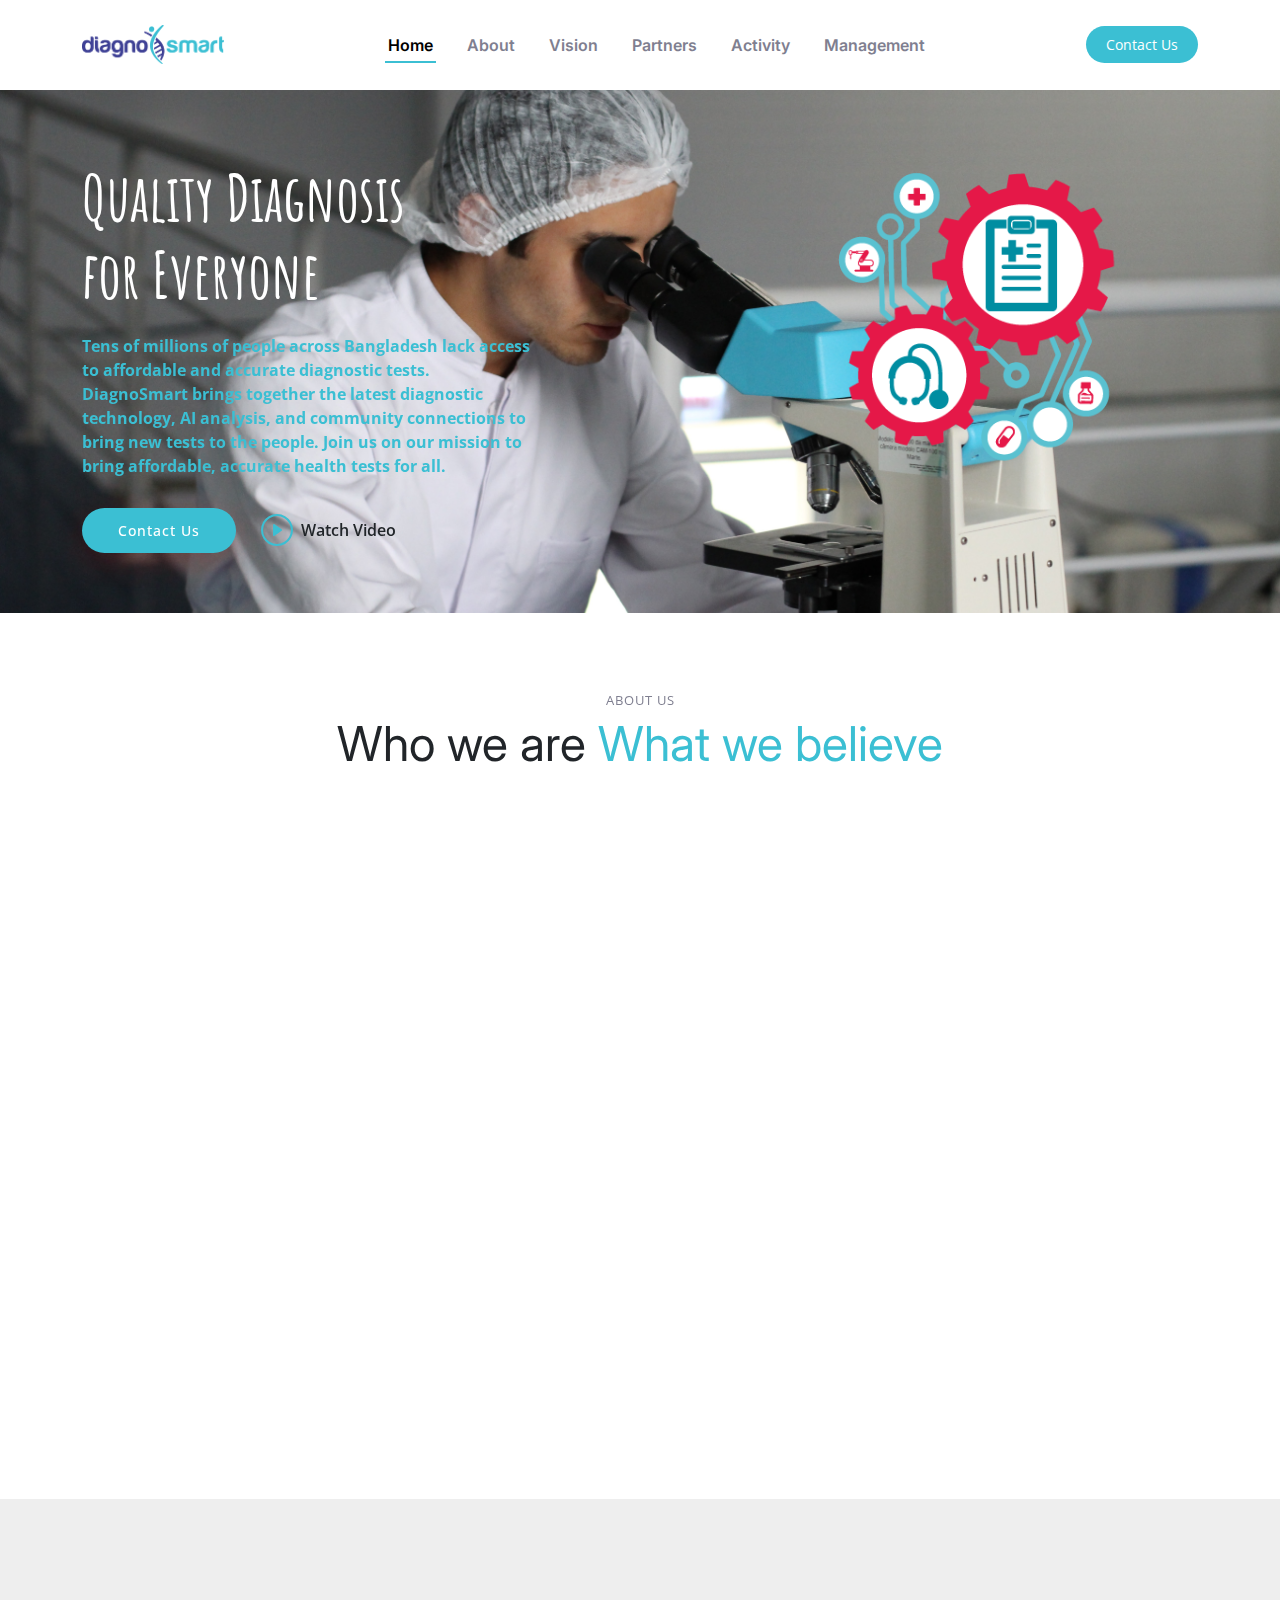
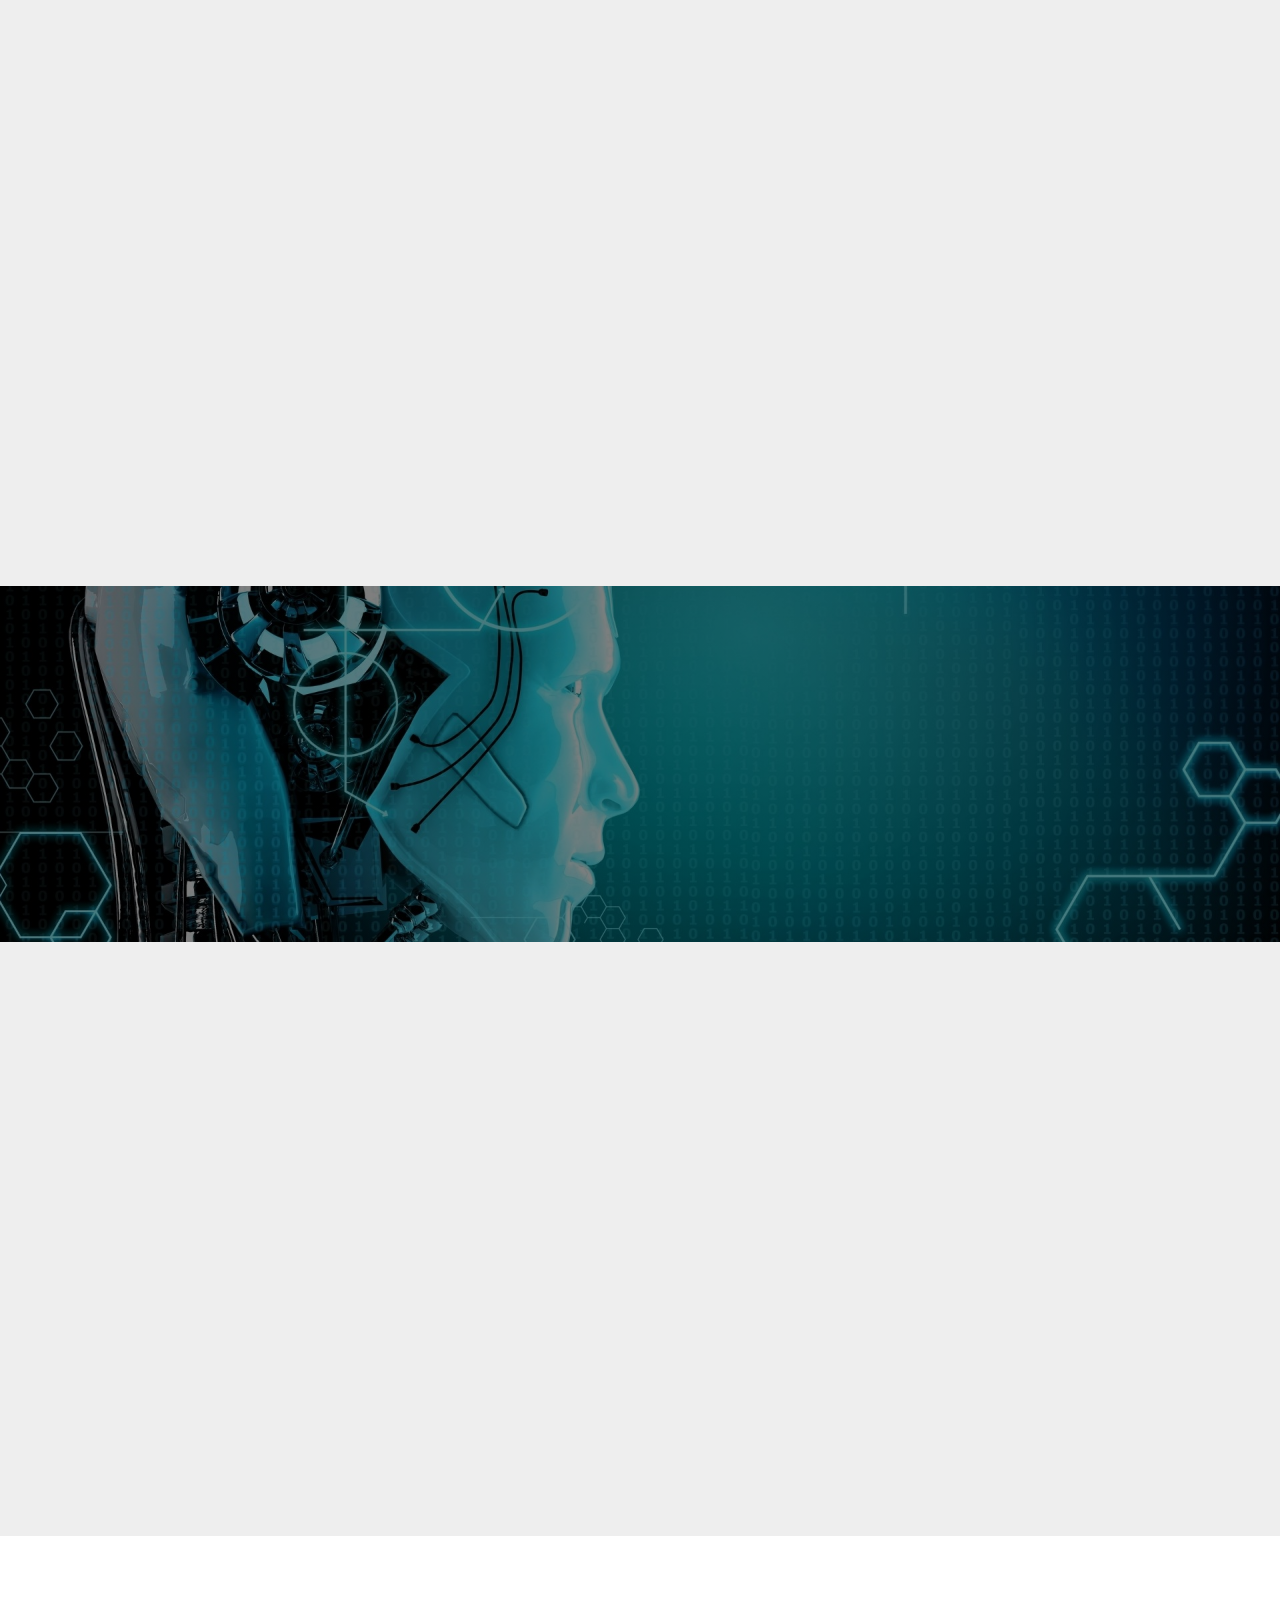
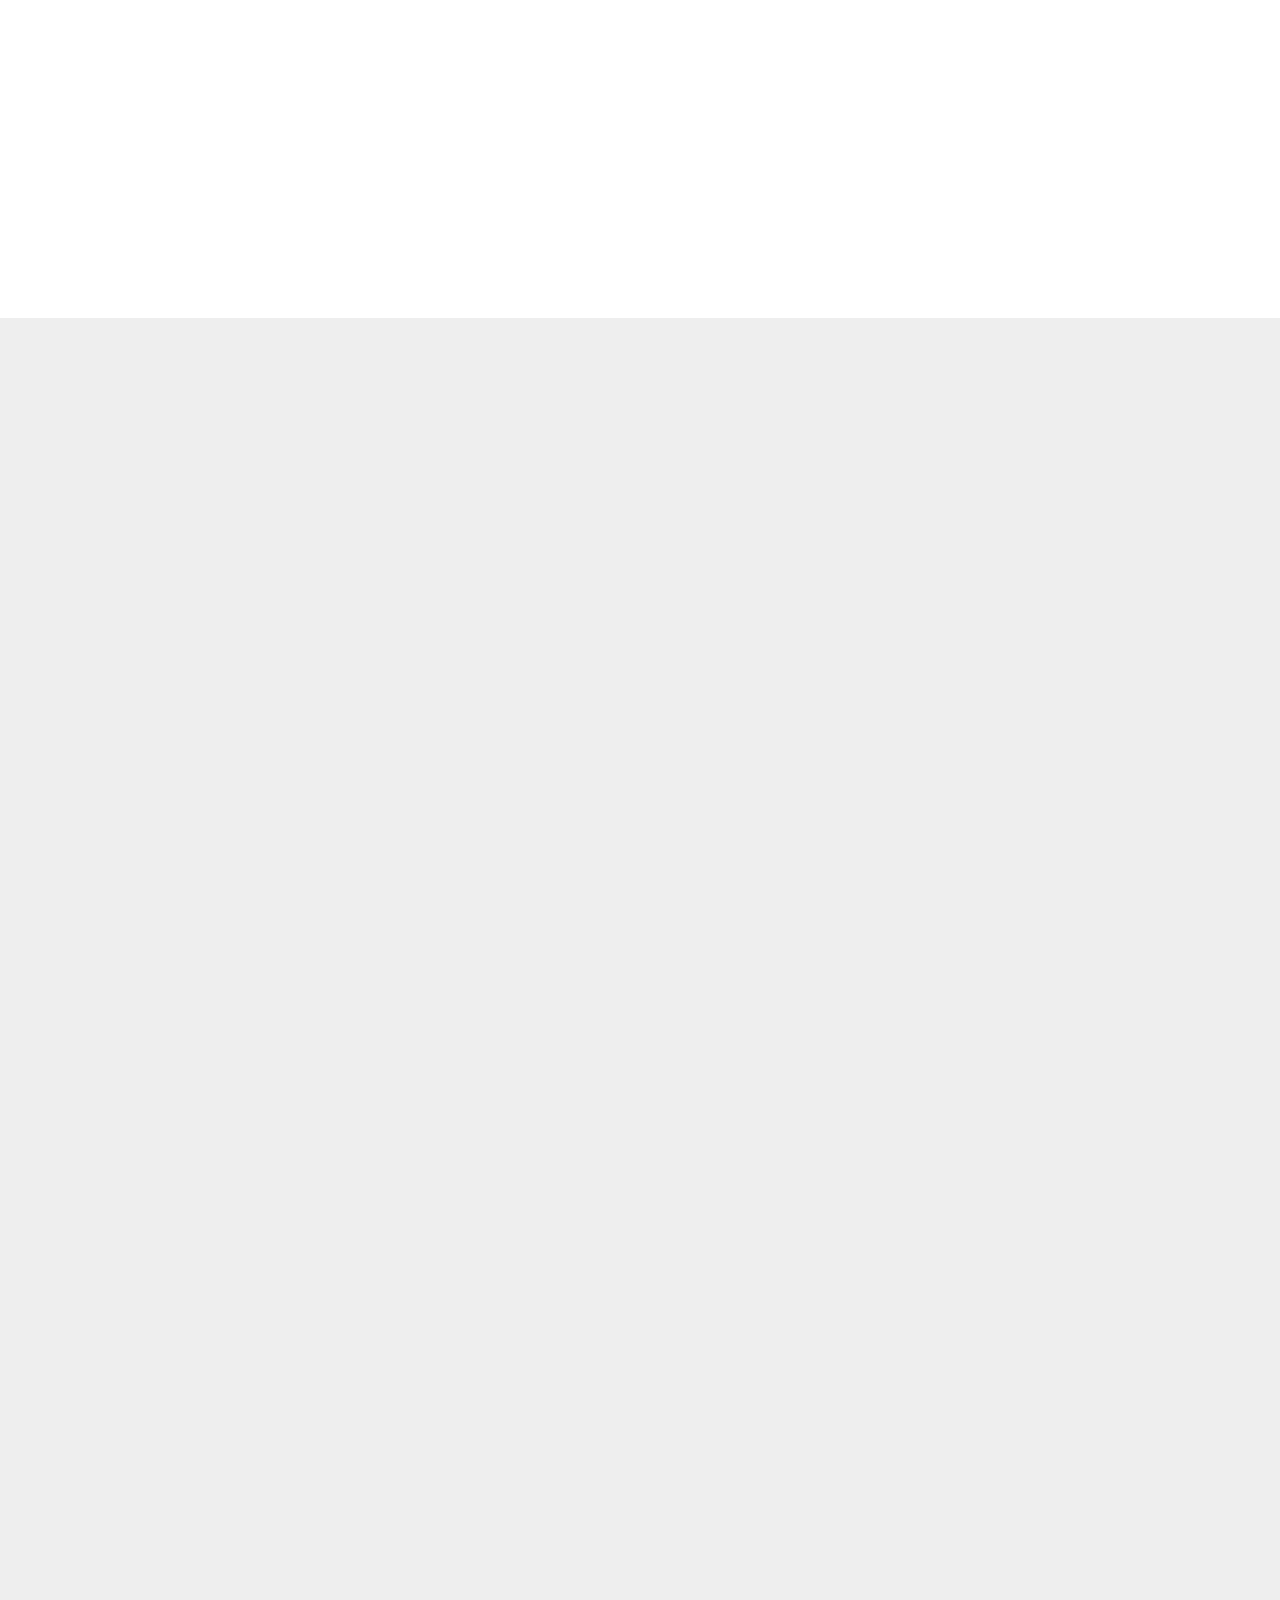
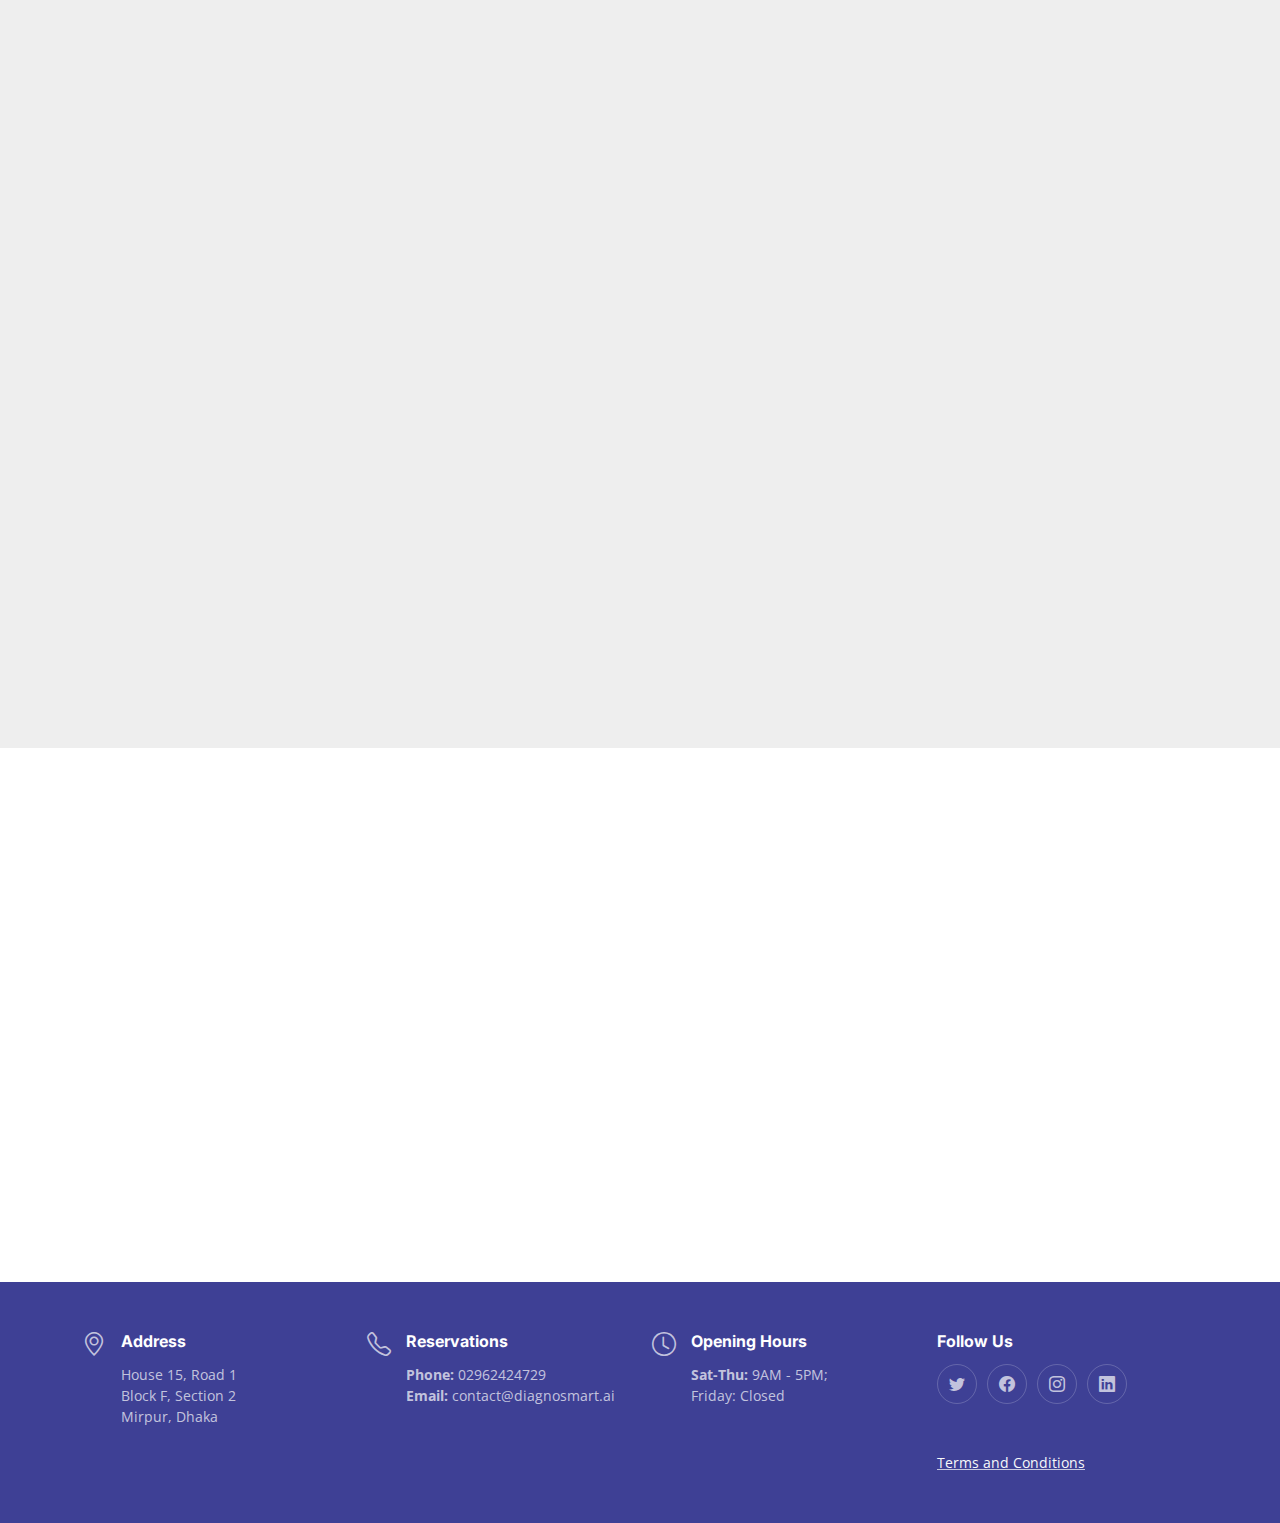
==== index.html @ 1288b715 "added t&c page" ====
<!DOCTYPE html>
<html lang="en">
  <head>
    <meta charset="utf-8" />
    <meta content="width=device-width, initial-scale=1.0" name="viewport" />

    <title>DiagnoSmart</title>
    <meta content="" name="description" />
    <meta content="" name="keywords" />

    <!-- Favicons -->
    <link rel="icon" href="assets/img/title-logo.png" type="image/x-icon" />

    <!-- Google Fonts -->
    <link rel="preconnect" href="https://fonts.googleapis.com" />
    <link rel="preconnect" href="https://fonts.gstatic.com" crossorigin />
    <link
      href="https://fonts.googleapis.com/css2?family=Open+Sans:ital,wght@0,300;0,400;0,500;0,600;0,700;1,300;1,400;1,600;1,700&family=Amatic+SC:ital,wght@0,300;0,400;0,500;0,600;0,700;1,300;1,400;1,500;1,600;1,700&family=Inter:ital,wght@0,300;0,400;0,500;0,600;0,700;1,300;1,400;1,500;1,600;1,700&display=swap"
      rel="stylesheet"
    />

    <!-- Vendor CSS Files -->
    <link
      href="assets/vendor/bootstrap/css/bootstrap.min.css"
      rel="stylesheet"
    />
    <link
      href="assets/vendor/bootstrap-icons/bootstrap-icons.css"
      rel="stylesheet"
    />
    <link href="assets/vendor/aos/aos.css" rel="stylesheet" />
    <link
      href="assets/vendor/glightbox/css/glightbox.min.css"
      rel="stylesheet"
    />
    <link href="assets/vendor/swiper/swiper-bundle.min.css" rel="stylesheet" />

    <!-- Template Main CSS File -->
    <link href="assets/css/main.css" rel="stylesheet" />
  </head>

  <body>
    <!-- ======= Header ======= -->
    <header id="header" class="header fixed-top d-flex align-items-center">
      <div class="container d-flex align-items-center justify-content-between">
        <a href="/" class="logo d-flex align-items-center me-auto me-lg-0">
          <img src="assets/img/Diagnosmart Logo-PNG.png" alt="" />
        </a>

        <nav id="navbar" class="navbar">
          <ul>
            <li><a href="#hero">Home</a></li>
            <li><a href="#about">About</a></li>
            <li><a href="#vision">Vision </a></li>
            <li><a href="#partners">Partners</a></li>
            <li><a href="#activity">Activity</a></li>
            <li><a href="#management">Management</a></li>
          </ul>
        </nav>
        <!-- .navbar -->

        <a class="btn-book-a-table" href="#contact">Contact Us</a>
        <i class="mobile-nav-toggle mobile-nav-show bi bi-list"></i>
        <i class="mobile-nav-toggle mobile-nav-hide d-none bi bi-x"></i>
      </div>
    </header>
    <!-- End Header -->

    <!-- ======= Hero Section ======= -->
    <section id="hero" class="hero d-flex align-items-center section-bg">
      <div class="container">
        <div class="row justify-content-between gy-5">
          <div
            class="col-lg-5 order-2 order-lg-1 d-flex flex-column justify-content-center align-items-center align-items-lg-start text-center text-lg-start"
          >
            <h2 data-aos="fade-up" class="text-white">
              Quality Diagnosis <br />for Everyone
            </h2>
            <p
              data-aos="fade-up"
              data-aos-delay="100"
              style="color: #3bbfd3"
              class="fw-bold"
            >
              Tens of millions of people across Bangladesh lack access to
              affordable and accurate diagnostic tests. DiagnoSmart brings
              together the latest diagnostic technology, AI analysis, and
              community connections to bring new tests to the people. Join us on
              our mission to bring affordable, accurate health tests for all.
            </p>
            <div class="d-flex" data-aos="fade-up" data-aos-delay="200">
              <a href="#contact" class="btn-book-a-table">Contact Us</a>
              <a href="#" class="btn-watch-video d-flex align-items-center"
                ><i class="bi bi-play-circle"></i><span>Watch Video</span></a
              >
            </div>
          </div>
          <div class="col-lg-5 order-1 order-lg-2 text-center text-lg-start">
            <img
              src="assets/img/hero-img.png"
              class="img-fluid"
              alt=""
              data-aos="zoom-out"
              data-aos-delay="300"
            />
          </div>
        </div>
      </div>
    </section>
    <!-- End Hero Section -->

    <main id="main">
      <!-- ======= About Section ======= -->
      <section id="about" class="about">
        <div class="container" data-aos="fade-up">
          <div class="section-header">
            <h2>About Us</h2>
            <p>Who we are <span>What we believe</span></p>
          </div>

          <div class="row gy-4">
            <div
              class="col-lg-7 position-relative about-img"
              style="
                background-image: url(assets/img/slide-2.jpg);
                background-size: cover;
              "
              data-aos="fade-up"
              data-aos-delay="150"
            >
              <div class="call-us position-absolute">
                <h4>Contact Us</h4>
                <p>02962424729</p>
              </div>
            </div>
            <div
              class="col-lg-5 d-flex align-items-end"
              data-aos="fade-up"
              data-aos-delay="300"
            >
              <div class="content ps-0 ps-lg-5">
                <p class="fst-italic">
                  Nearly half of the global population has limited or no access
                  to key tests and services essential for diagnosing common
                  diseases – both communicable and non-communicable —such as:
                </p>
                <ul>
                  <li><i class="bi bi-check2-all"></i> Diabetes</li>
                  <li><i class="bi bi-check2-all"></i> Hypertension</li>
                  <li><i class="bi bi-check2-all"></i> Tuberculosis</li>
                  <li>
                    <i class="bi bi-check2-all"></i> Basic tests for pregnant
                    women, such as Hepatitis B or Syphilis.
                  </li>
                </ul>
                <p>
                  For low income countries, only 19% of the low and middle
                  income people have access to the simplest diagnostic tests.
                </p>

                <div class="position-relative mt-4">
                  <img src="assets/img/slide-1.jpg" class="img-fluid" alt="" />
                  <a href="#" class="play-btn"></a>
                </div>
              </div>
            </div>
          </div>
        </div>
      </section>
      <!-- End About Section -->

      <!-- ======= Vision Section ======= -->
      <section id="vision" class="why-us section-bg">
        <div class="container" data-aos="fade-up">
          <div class="row gy-4">
            <div class="col-lg-4" data-aos="fade-up" data-aos-delay="100">
              <div class="why-box">
                <h3>Our vision and solutions</h3>
                <p>
                  We bring accurate, high-quality, and affordable diagnostic
                  tests to all. We use remote and mobile technology to bring
                  reliable diagnostics to the community level, to people and
                  places the community trust – including community clinics,
                  health workers and pharmacies. We work with pioneers in AI
                  analysis to ensure that the accuracy of a world-class
                  specialist can be provided at costs affordable to serve the
                  poorest.
                </p>
                <div class="text-center">
                  <a href="#" class="more-btn"
                    >Learn More <i class="bx bx-chevron-right"></i
                  ></a>
                </div>
              </div>
            </div>
            <!-- End Why Box -->

            <div class="col-lg-8 d-flex align-items-center">
              <div class="row gy-4">
                <div class="col-xl-4" data-aos="fade-up" data-aos-delay="200">
                  <div
                    class="icon-box d-flex flex-column justify-content-center align-items-center"
                  >
                    <i class="bi bi-clipboard-data"></i>
                    <h4>Accuracy</h4>
                    <p>
                      Correct results, first time. Next-generation devices, AI
                      analysis
                    </p>
                  </div>
                </div>
                <!-- End Icon Box -->

                <div class="col-xl-4" data-aos="fade-up" data-aos-delay="300">
                  <div
                    class="icon-box d-flex flex-column justify-content-center align-items-center"
                  >
                    <i class="bi bi-gem"></i>
                    <h4>High-quality</h4>
                    <p>International medical standards, warm service</p>
                  </div>
                </div>
                <!-- End Icon Box -->

                <div class="col-xl-4" data-aos="fade-up" data-aos-delay="400">
                  <div
                    class="icon-box d-flex flex-column justify-content-center align-items-center"
                  >
                    <i class="bi bi-inboxes"></i>
                    <h4>Affordability</h4>
                    <p>Premium quality, affordable prices</p>
                  </div>
                </div>
                <!-- End Icon Box -->
              </div>
            </div>
          </div>
        </div>
      </section>
      <!-- End Why Us Section -->

      <!-- ======= Stats Counter Section ======= -->
      <section id="stats-counter" class="stats-counter">
        <div class="container" data-aos="zoom-out">
          <div class="row gy-4">
            <div class="col-lg-3 col-md-6">
              <div class="stats-item text-center w-100 h-100">
                <span
                  data-purecounter-start="0"
                  data-purecounter-end="5000"
                  data-purecounter-duration="1"
                  class="purecounter"
                ></span>
                <p>Paitents</p>
              </div>
            </div>
            <!-- End Stats Item -->

            <div class="col-lg-3 col-md-6">
              <div class="stats-item text-center w-100 h-100">
                <span
                  data-purecounter-start="0"
                  data-purecounter-end="14"
                  data-purecounter-duration="1"
                  class="purecounter"
                ></span>
                <p>Test Centers</p>
              </div>
            </div>
            <!-- End Stats Item -->

            <div class="col-lg-3 col-md-6">
              <div class="stats-item text-center w-100 h-100">
                <span
                  data-purecounter-start="0"
                  data-purecounter-end="6"
                  data-purecounter-duration="1"
                  class="purecounter"
                ></span>
                <p>Public Health Facilities</p>
              </div>
            </div>
            <!-- End Stats Item -->

            <div class="col-lg-3 col-md-6">
              <div class="stats-item text-center w-100 h-100">
                <span
                  data-purecounter-start="0"
                  data-purecounter-end="40"
                  data-purecounter-duration="1"
                  class="purecounter"
                ></span>
                <p>Districts</p>
              </div>
            </div>
            <!-- End Stats Item -->
          </div>
        </div>
      </section>
      <!-- End Stats Counter Section -->

      <!-- ======= Testimonials Section ======= -->
      <section id="partners" class="testimonials section-bg">
        <div class="container" data-aos="fade-up">
          <div class="section-header">
            <p>Key <span>partners</span></p>
            <h2 class="col-6 text-justify m-auto">
              To make accurate health tests accessible for all, DiagnoSmart is
              working with range of technology innovators from Korea, China, the
              US and Europe, and some of Bangladesh’s leading healthcare
              researchers and community activists
            </h2>
          </div>

          <div class="slides-1 swiper" data-aos="fade-up" data-aos-delay="100">
            <div class="swiper-wrapper">
              <div class="swiper-slide">
                <div class="testimonial-item">
                  <div class="row gy-4 justify-content-center">
                    <div class="col-lg-6">
                      <div class="testimonial-content">
                        <p>
                          <i class="bi bi-quote quote-icon-left"></i>
                          Seegene Inc, Korea. World-leader at genetic testing,
                          and mobile testing solutions, employing over 5,000
                          scientists in Seoul.
                          <i class="bi bi-quote quote-icon-right"></i>
                        </p>
                      </div>
                    </div>
                    <div class="col-lg-2 text-center">
                      <img
                        src="assets/img/seegene_logo_tx_bkgd-300x300.png"
                        class="img-fluid testimonial-img"
                        alt=""
                      />
                    </div>
                  </div>
                </div>
              </div>
              <!-- End testimonial item -->

              <div class="swiper-slide">
                <div class="testimonial-item">
                  <div class="row gy-4 justify-content-center">
                    <div class="col-lg-6">
                      <div class="testimonial-content">
                        <p>
                          <i class="bi bi-quote quote-icon-left"></i>
                          - Institute for Developing Science and Health
                          Initiatives (ideSHI). Bangladesh’s premier scientific
                          and medical research institute, recently pioneering
                          the first genetic testing in Bangladesh.
                          <i class="bi bi-quote quote-icon-right"></i>
                        </p>
                      </div>
                    </div>
                    <div class="col-lg-2 text-center">
                      <img
                        src="assets/img/ideshi.jpg"
                        class="img-fluid testimonial-img"
                        alt=""
                      />
                    </div>
                  </div>
                </div>
              </div>
              <!-- End testimonial item -->

              <div class="swiper-slide">
                <div class="testimonial-item">
                  <div class="row gy-4 justify-content-center">
                    <div class="col-lg-6">
                      <div class="testimonial-content">
                        <p>
                          <i class="bi bi-quote quote-icon-left"></i>
                          Korean Advanced Institute for Science and Technology
                          (KAIST). Korea’s leading public agency for promoting
                          the development of innovative, effective technologies.
                          <i class="bi bi-quote quote-icon-right"></i>
                        </p>
                      </div>
                    </div>
                    <div class="col-lg-2 text-center">
                      <img
                        src="assets/img/kaist.png"
                        class="img-fluid testimonial-img"
                        alt=""
                      />
                    </div>
                  </div>
                </div>
              </div>
              <!-- End testimonial item -->

              <div class="swiper-slide">
                <div class="testimonial-item">
                  <div class="row gy-4 justify-content-center">
                    <div class="col-lg-6">
                      <div class="testimonial-content">
                        <p>
                          <i class="bi bi-quote quote-icon-left"></i>
                          Airdoc, China. World-leader on community-based
                          non-invasive health screenings for chronic and eye
                          diseases, leveraging AI analytics, with over 6 million
                          patients already screened.
                          <i class="bi bi-quote quote-icon-right"></i>
                        </p>
                      </div>
                    </div>
                    <div class="col-lg-2 text-center">
                      <img
                        src="assets/img/1650377343613.jpg"
                        class="img-fluid testimonial-img"
                        alt=""
                      />
                    </div>
                  </div>
                </div>
              </div>
              <!-- End testimonial item -->
            </div>
            <div class="swiper-pagination"></div>
          </div>
        </div>
      </section>
      <!-- End Testimonials Section -->

      <!-- ======= Events Section ======= -->
      <section id="activity" class="events">
        <div class="container-fluid" data-aos="fade-up">
          <div class="section-header">
            <!-- <h2>Events</h2> -->
            <p>Capability <span>and activity</span></p>
            <h2 class="col-6 m-auto">
              Our first generation of healthcare services will be
              community-based testing solutions, leveraging mobile devices and
              test stations to bring testing to the grassroots and groups in
              need of urgent support.
            </h2>

            <p>
              <span class="soon fw-bold"
                >Further announcements will be coming soon.</span
              >
            </p>
          </div>

          <!-- <div class="slides-3 swiper" data-aos="fade-up" data-aos-delay="100">
          <div class="swiper-wrapper">

            <div class="swiper-slide event-item d-flex flex-column justify-content-end" style="background-image: url(assets/img/events-1.jpg)">
              <h3>Custom Parties</h3>
              <div class="price align-self-start">$99</div>
              <p class="description">
                Quo corporis voluptas ea ad. Consectetur inventore sapiente ipsum voluptas eos omnis facere. Enim facilis veritatis id est rem repudiandae nulla expedita quas.
              </p>
            </div>

            <div class="swiper-slide event-item d-flex flex-column justify-content-end" style="background-image: url(assets/img/events-2.jpg)">
              <h3>Private Parties</h3>
              <div class="price align-self-start">$289</div>
              <p class="description">
                In delectus sint qui et enim. Et ab repudiandae inventore quaerat doloribus. Facere nemo vero est ut dolores ea assumenda et. Delectus saepe accusamus aspernatur.
              </p>
            </div>

            <div class="swiper-slide event-item d-flex flex-column justify-content-end" style="background-image: url(assets/img/events-3.jpg)">
              <h3>Birthday Parties</h3>
              <div class="price align-self-start">$499</div>
              <p class="description">
                Laborum aperiam atque omnis minus omnis est qui assumenda quos. Quis id sit quibusdam. Esse quisquam ducimus officia ipsum ut quibusdam maxime. Non enim perspiciatis.
              </p>
            </div>

          </div>
          <div class="swiper-pagination"></div>
        </div> -->
        </div>
      </section>
      <!-- End Events Section -->

      <!-- ======= Chefs Section ======= -->
      <section id="management" class="chefs section-bg">
        <div class="container" data-aos="fade-up">
          <div class="section-header">
            <p>Our <span>Management</span></p>
            <h2 class="col-6 m-auto">
              Our management team have over 70 years combined experience in last
              mile delivery and healthcare innovation in South Asia.
            </h2>
          </div>

          <div class="row gy-4">
            <div
              class="col-lg-3 col-md-6 d-flex align-items-stretch"
              data-aos="fade-up"
              data-aos-delay="100"
            >
              <div class="chef-member">
                <div class="member-img">
                  <img
                    src="assets/img/chefs/m-1.jpg"
                    class="img-fluid"
                    alt=""
                  />
                  <div class="social">
                    <a href=""><i class="bi bi-twitter"></i></a>
                    <a href=""><i class="bi bi-facebook"></i></a>
                    <a href=""><i class="bi bi-instagram"></i></a>
                    <a href=""><i class="bi bi-linkedin"></i></a>
                  </div>
                </div>
                <div class="member-info">
                  <h4>Andrew Ian Smith</h4>
                  <span>Co-Founder and Chairman</span>
                  <p>
                    Andrew Ian Smith is an experienced innovator in digital
                    healthcare and population health delivery, leading online
                    medical and healthcare financing solutions in 10+ countries,
                    from Bangladesh to India, Ghana and Chile. He has extensive
                    emerging markets experience in healthcare service
                    development, launch and scaling, innovation and product
                    development, business development, and the design and
                    delivery of new medical technology services in low resource
                    settings. In Bangladesh, Andrew was Co-Founder of Telenor
                    Health, the largest online-offline healthcare provider in
                    Bangladesh, and grew it to serve 6 million patients. Under
                    his leadership the TH team also delivered an extensive set
                    of population health projects with USAID, UK AID, John’s
                    Hopkins University, IEDCR and BGMEA, impacting the health of
                    further 4 million people. Before Telenor, Andrew was Global
                    Director for Development Markets at international healthcare
                    provider Bupa – where he oversaw delivery of a variety of
                    new healthcare delivery models in emerging markets,
                    including integrated “digital clinics” with virtual doctors
                    brought to pharmacies and diagnostic labs, patient support
                    programs for NCDs and COPD, empowering female health workers
                    to provide diagnostic and screening with AI technology.
                    Under Andrew’s leadership, Bupa also became a core partner
                    of the World Health Organisation’s Be Healthy Be Mobile,
                    established a global CEO Collaboration on workplace health
                    with peers from Unilever, IBM, Telefonica. He also led
                    Bupa’s first global environment strategy and £100m global
                    investment programme, with 950 cleam energy projects
                    implemented across UK, India, Thailand, Spain, Poland, and
                    Australia (largest private solar panel user in ANZ)
                  </p>
                </div>
              </div>
            </div>
            <!-- End Chefs Member -->

            <div
              class="col-lg-3 col-md-6 d-flex align-items-stretch"
              data-aos="fade-up"
              data-aos-delay="200"
            >
              <div class="chef-member">
                <div class="member-img">
                  <img
                    src="assets/img/chefs/m-5.png"
                    class="img-fluid"
                    alt=""
                  />
                  <div class="social">
                    <a href=""><i class="bi bi-twitter"></i></a>
                    <a href=""><i class="bi bi-facebook"></i></a>
                    <a href=""><i class="bi bi-instagram"></i></a>
                    <a href=""><i class="bi bi-linkedin"></i></a>
                  </div>
                </div>
                <div class="member-info">
                  <h4>Md. Shoriful Islam</h4>
                  <span>Co-Founder and MD</span>
                  <p>
                    Md. Shoriful Islam is having 18 years of experience in
                    Business development and Channel Management in
                    Telecommunication, Mobile Financial Services, FMCG and
                    Healthcare Business. He has played leadership role in
                    Grameenphone Ltd, Airtel Bangladesh Ltd, Robi Axitia Ltd,
                    bKash Ltd and Digital Healthcare Solution Ltd. Md. Shoriful
                    Islam has completed BBA from IBA, Jahangirnagar University,
                    Savar, Dhaka. He has completed MPH from Sate University of
                    Bangladesh.
                  </p>
                </div>
              </div>
            </div>
            <!-- End Chefs Member-->

            <div
              class="col-lg-3 col-md-6 d-flex align-items-stretch"
              data-aos="fade-up"
              data-aos-delay="300"
            >
              <div class="chef-member">
                <div class="member-img">
                  <img
                    src="assets/img/chefs/m-3.png"
                    class="img-fluid"
                    alt=""
                  />
                  <div class="social">
                    <a href=""><i class="bi bi-twitter"></i></a>
                    <a href=""><i class="bi bi-facebook"></i></a>
                    <a href=""><i class="bi bi-instagram"></i></a>
                    <a href=""><i class="bi bi-linkedin"></i></a>
                  </div>
                </div>
                <div class="member-info">
                  <h4>Dr Niti Pall</h4>
                  <span>Senior Advisor</span>
                  <p>
                    Dr Niti Pall is the Medical Director at the Global Health
                    Practice, KPMG, and delivered PPP and universal healthcare
                    proposals and project analysis in 15 countries in Africa,
                    Asia, Latin America. Co-led KPMG’s Center for Universal
                    Health Coverage. She is also Chair and Founder of Harbr,
                    healthcare advisory firm In Bangladesh she was the Clinical
                    Board Chair for Telenor Health, the largest digital health
                    provider in Bangladesh In India, she founded Health India
                    Private Ltd, a chain of primary care clinics across India
                    later incorporated into HCL healthcare A GP Doctor for over
                    30 years, helped to build up the largest chain of primary
                    care clinics in the UK – the Modality Partnership. She has
                    also held several senior commissioning roles in the English
                    NHS. Dr Niti was also the Medical Director of Emerging
                    Markets for BUPA, where she established and supervised
                    clinics in China, Saudi Arabia, Poland and Hong Kong and
                    helped create health benefit management systems in India,
                    Hong Kong, and Thailand. In India, she worked closely with
                    the government and Max Bupa on RSBY a low cost health
                    insurance scheme.
                  </p>
                </div>
              </div>
            </div>
            <!-- End Chefs Member -->

            <div
              class="col-lg-3 col-md-6 d-flex align-items-stretch"
              data-aos="fade-up"
              data-aos-delay="300"
            >
              <div class="chef-member">
                <div class="member-img">
                  <img
                    src="assets/img/chefs/m-4.jpg"
                    class="img-fluid"
                    alt=""
                  />
                  <div class="social">
                    <a href=""><i class="bi bi-twitter"></i></a>
                    <a href=""><i class="bi bi-facebook"></i></a>
                    <a href=""><i class="bi bi-instagram"></i></a>
                    <a href=""><i class="bi bi-linkedin"></i></a>
                  </div>
                </div>
                <div class="member-info">
                  <h4>S S Biswas</h4>
                  <span>Co-founder and Director</span>
                  <p>
                    A seasoned banker, S S Biswas. During his colourful banking
                    career, he worked with Sonali Bank in various capacities for
                    30 years. His dynamic leadership was on display in several
                    socioeconomic areas.
                  </p>
                </div>
              </div>
            </div>
            <!-- End Chefs Member -->
          </div>
        </div>
      </section>
      <!-- End Chefs Section -->

      <!-- ======= Contact Section ======= -->
      <section id="contact" class="contact">
        <div class="container" data-aos="fade-up">
          <div class="section-header">
            <h2>Contact</h2>
            <p>Need Help? <span>Contact Us</span></p>
          </div>

          <div class="row gy-4">
            <div class="col-md-6">
              <div class="info-item d-flex align-items-center">
                <i class="icon bi bi-map flex-shrink-0"></i>
                <div>
                  <h3>Our Address</h3>
                  <p>House 15, Road 1, Block F, Section 2, Mirpur, Dhaka</p>
                </div>
              </div>
            </div>
            <!-- End Info Item -->

            <div class="col-md-6">
              <div class="info-item d-flex align-items-center">
                <i class="icon bi bi-envelope flex-shrink-0"></i>
                <div>
                  <h3>Email Us</h3>
                  <p>contact@diagnosmart.ai</p>
                </div>
              </div>
            </div>
            <!-- End Info Item -->

            <div class="col-md-6">
              <div class="info-item d-flex align-items-center">
                <i class="icon bi bi-telephone flex-shrink-0"></i>
                <div>
                  <h3>Call Us</h3>
                  <p>02962424729</p>
                </div>
              </div>
            </div>
            <!-- End Info Item -->

            <div class="col-md-6">
              <div class="info-item d-flex align-items-center">
                <i class="icon bi bi-share flex-shrink-0"></i>
                <div>
                  <h3>Opening Hours</h3>
                  <div>
                    <strong>Sat-Thu:</strong> 9AM - 5PM;
                    <strong>Friday:</strong> Closed
                  </div>
                </div>
              </div>
            </div>
            <!-- End Info Item -->
          </div>

          <!--End Contact Form -->
        </div>
      </section>
      <!-- End Contact Section -->
    </main>
    <!-- End #main -->

    <!-- ======= Footer ======= -->
    <footer id="footer" class="footer">
      <div class="container">
        <div class="row gy-3">
          <div class="col-lg-3 col-md-6 d-flex">
            <i class="bi bi-geo-alt icon"></i>
            <div>
              <h4>Address</h4>
              <p>
                House 15, Road 1 <br />
                Block F, Section 2 <br />
                Mirpur, Dhaka<br />
              </p>
            </div>
          </div>

          <div class="col-lg-3 col-md-6 footer-links d-flex">
            <i class="bi bi-telephone icon"></i>
            <div>
              <h4>Reservations</h4>
              <p>
                <strong>Phone:</strong> 02962424729<br />
                <strong>Email:</strong> contact@diagnosmart.ai<br />
              </p>
            </div>
          </div>

          <div class="col-lg-3 col-md-6 footer-links d-flex">
            <i class="bi bi-clock icon"></i>
            <div>
              <h4>Opening Hours</h4>
              <p>
                <strong>Sat-Thu: </strong>9AM - 5PM;<br />
                Friday: Closed
              </p>
            </div>
          </div>

          <div class="col-lg-3 col-md-6 footer-links">
            <h4>Follow Us</h4>
            <div class="social-links d-flex">
              <a href="#" class="twitter"><i class="bi bi-twitter"></i></a>
              <a href="#" class="facebook"><i class="bi bi-facebook"></i></a>
              <a href="#" class="instagram"><i class="bi bi-instagram"></i></a>
              <a href="#" class="linkedin"><i class="bi bi-linkedin"></i></a>
            </div>
          </div>
        </div>
        <div class="row d-flex justify-content-end text-decoration-underline">
          <a class="w-25 link-light" href="/terms-and-conditions"
            >Terms and Conditions</a
          >
        </div>
      </div>
    </footer>
    <!-- End Footer -->
    <!-- End Footer -->

    <a
      href="#"
      class="scroll-top d-flex align-items-center justify-content-center"
      ><i class="bi bi-arrow-up-short"></i
    ></a>

    <div id="preloader"></div>

    <!-- Vendor JS Files -->
    <script src="assets/vendor/bootstrap/js/bootstrap.bundle.min.js"></script>
    <script src="assets/vendor/aos/aos.js"></script>
    <script src="assets/vendor/glightbox/js/glightbox.min.js"></script>
    <script src="assets/vendor/purecounter/purecounter_vanilla.js"></script>
    <script src="assets/vendor/swiper/swiper-bundle.min.js"></script>
    <script src="assets/vendor/php-email-form/validate.js"></script>

    <!-- Template Main JS File -->
    <script src="assets/js/main.js"></script>
  </body>
</html>
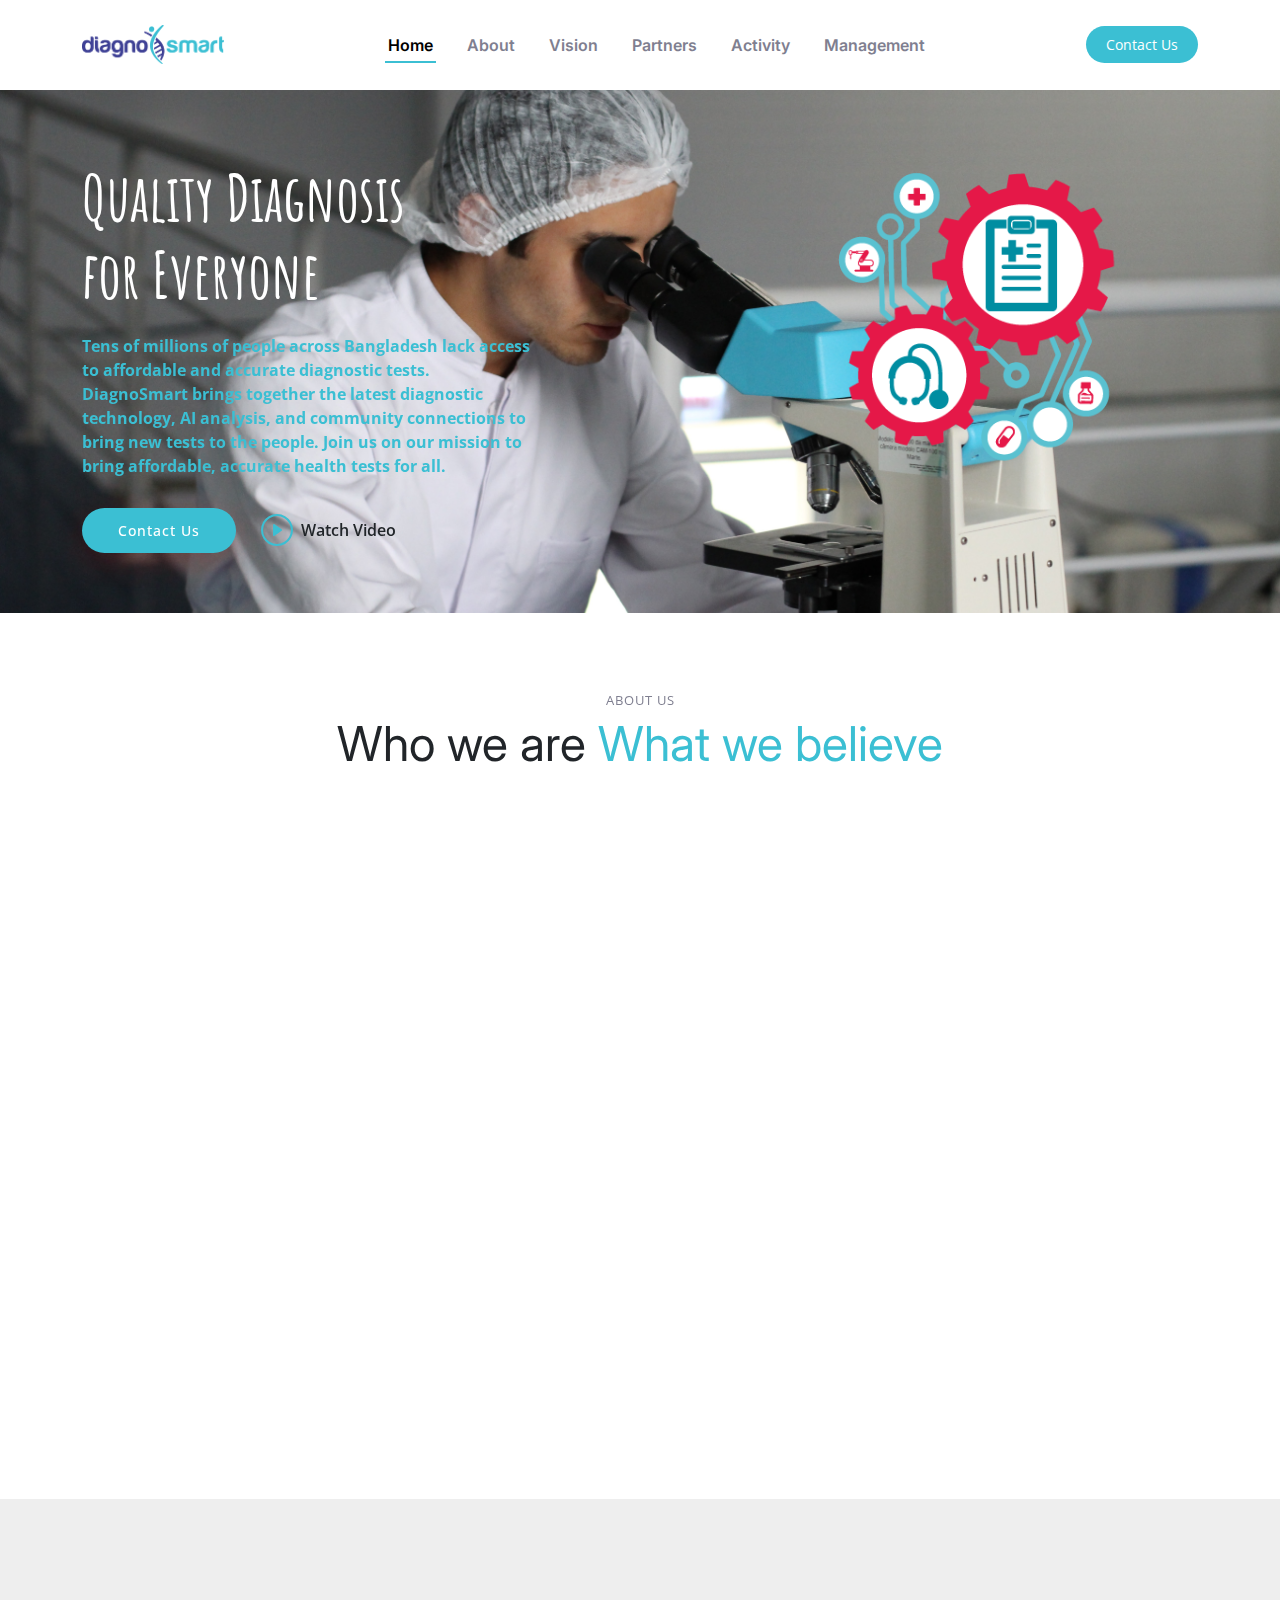
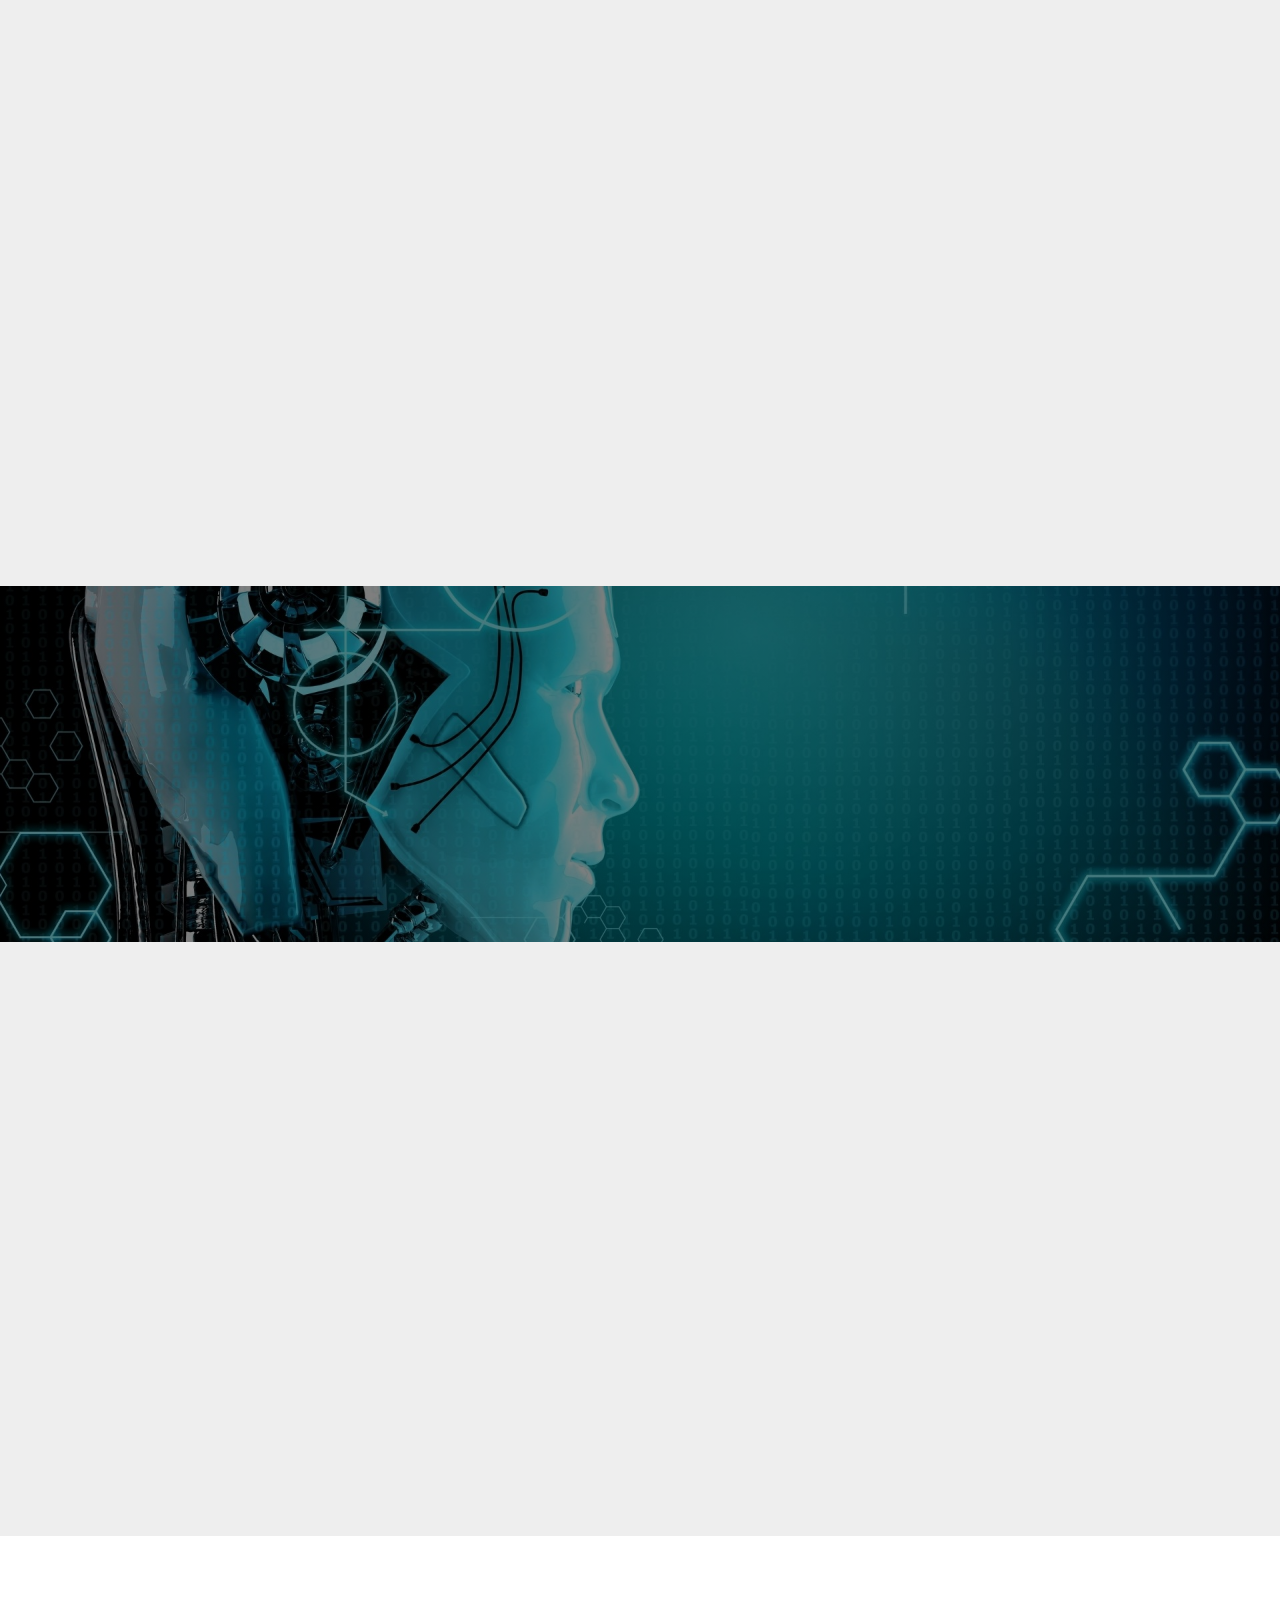
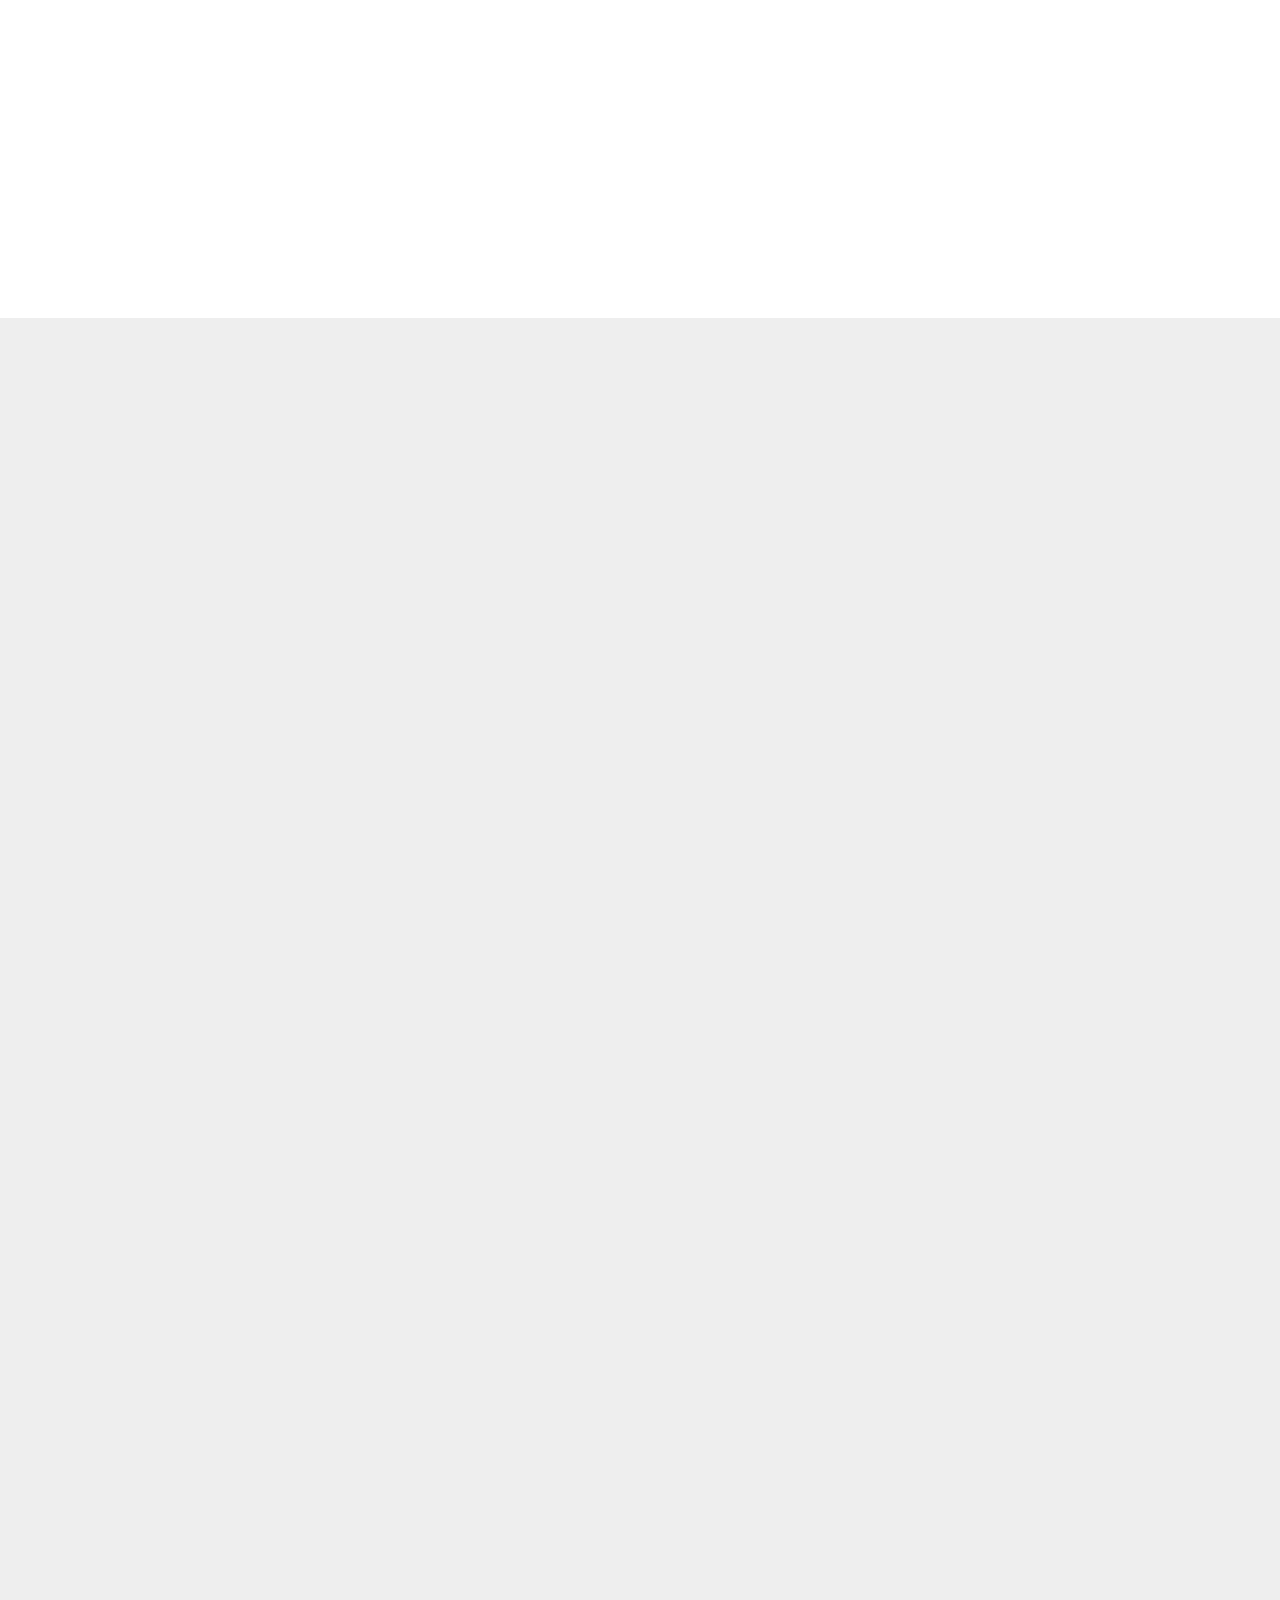
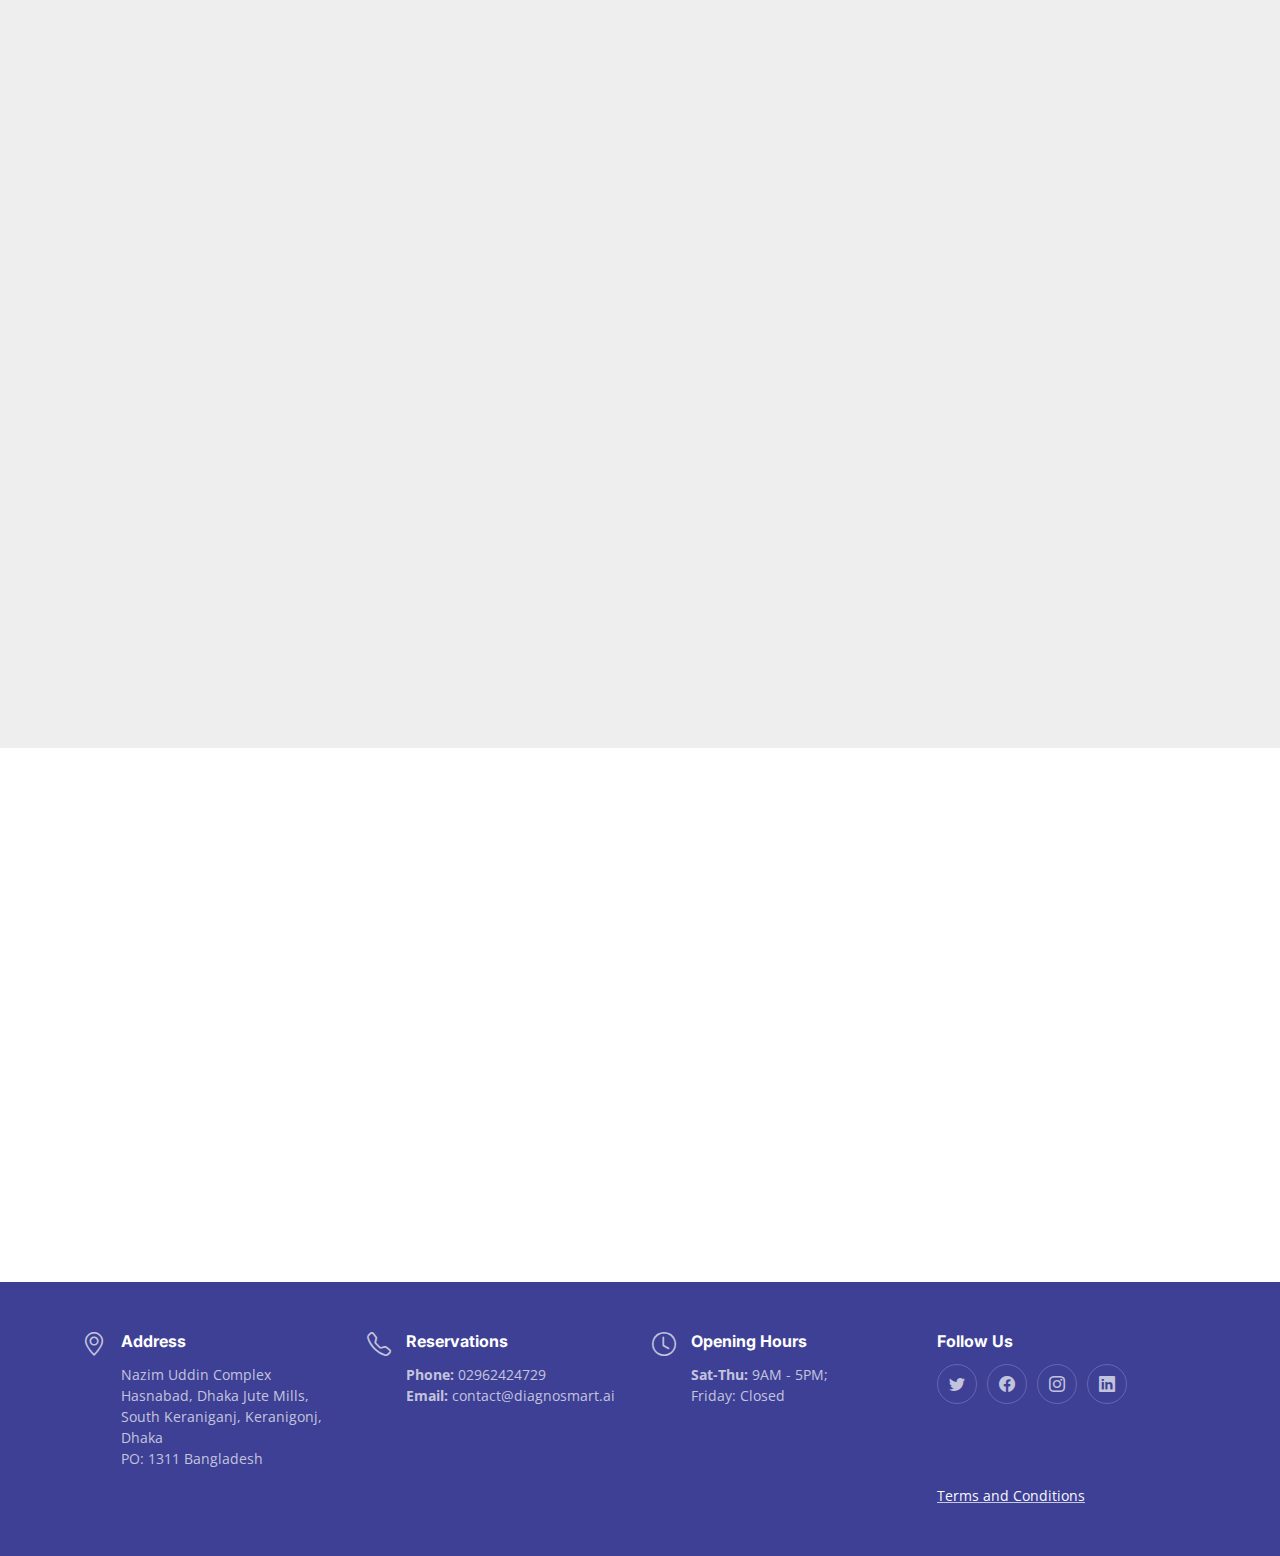
==== commit 71779cc2: "footer address updated" ====
--- a/index.html
+++ b/index.html
@@ -748,9 +748,10 @@
             <div>
               <h4>Address</h4>
               <p>
-                House 15, Road 1 <br />
-                Block F, Section 2 <br />
-                Mirpur, Dhaka<br />
+                Nazim Uddin Complex <br />
+                Hasnabad, Dhaka Jute Mills, <br />
+                South Keraniganj, Keranigonj, Dhaka<br />
+                PO: 1311 Bangladesh<br />
               </p>
             </div>
           </div>
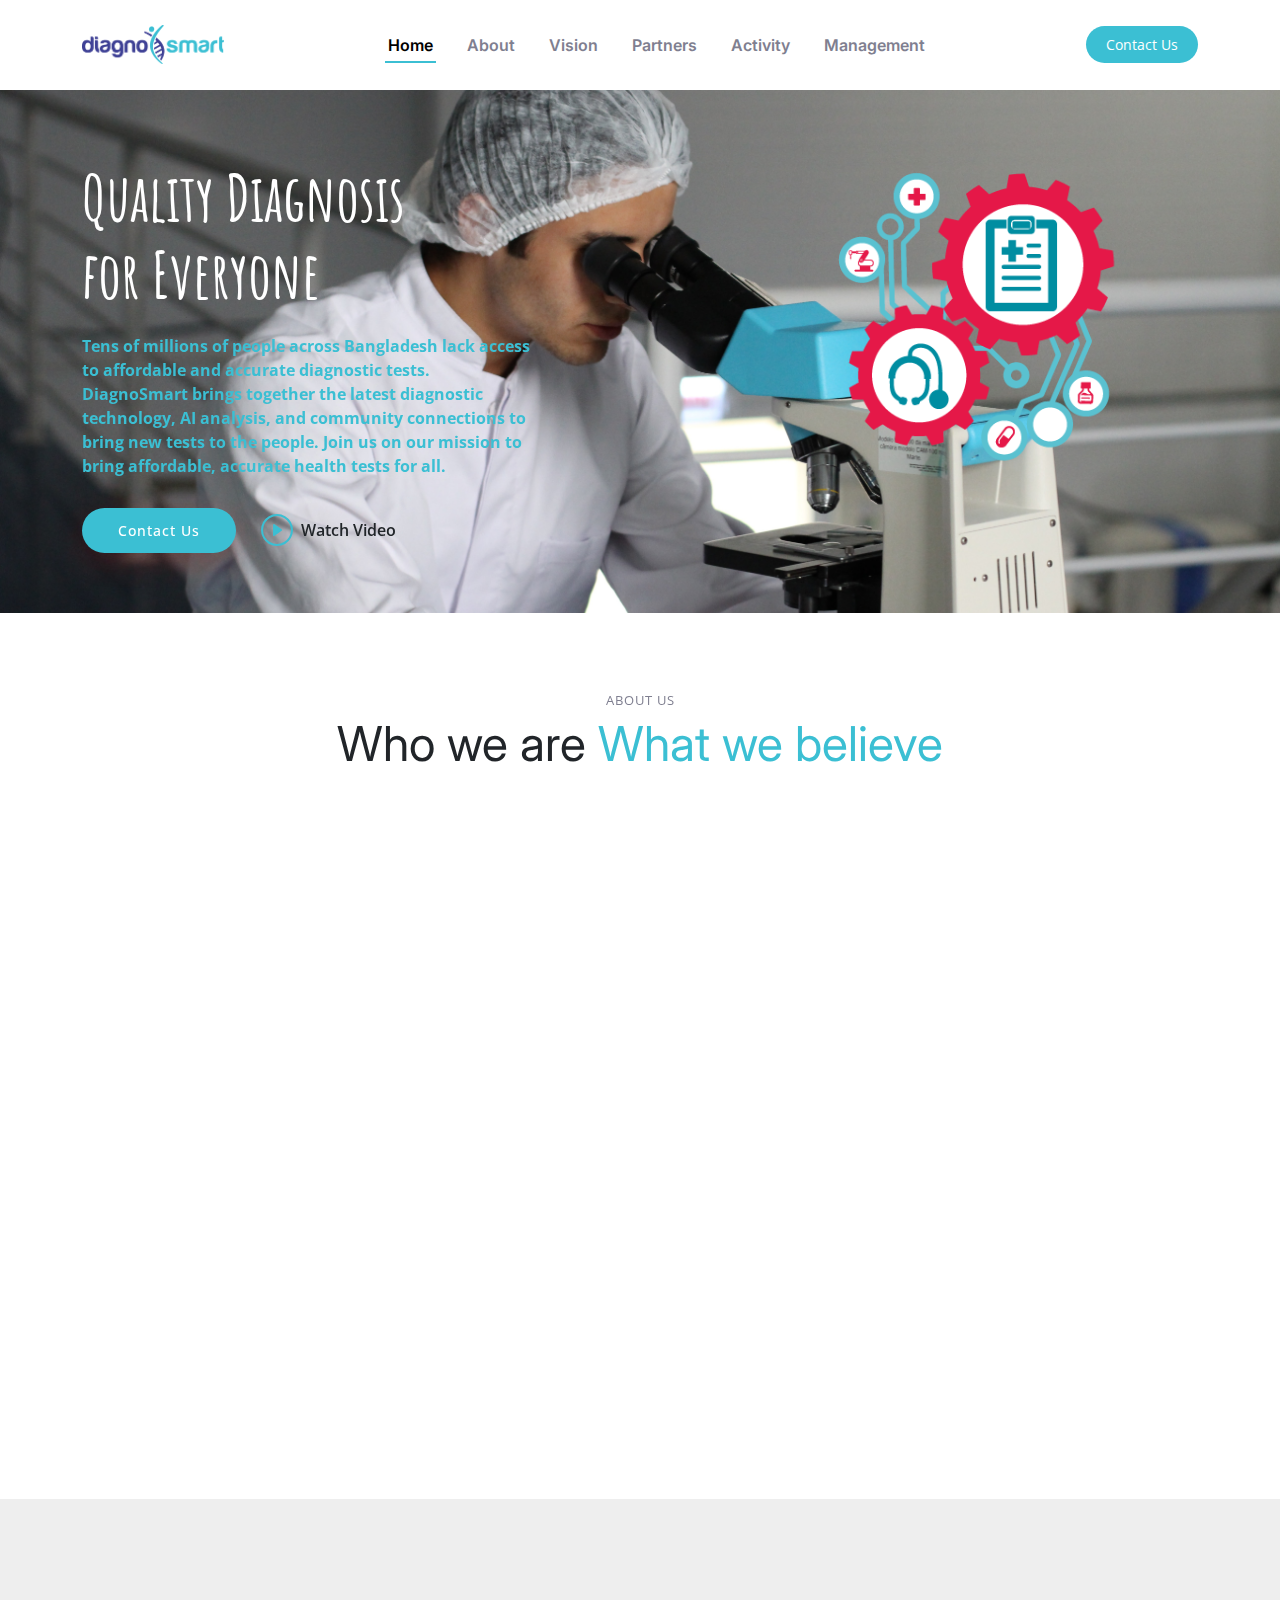
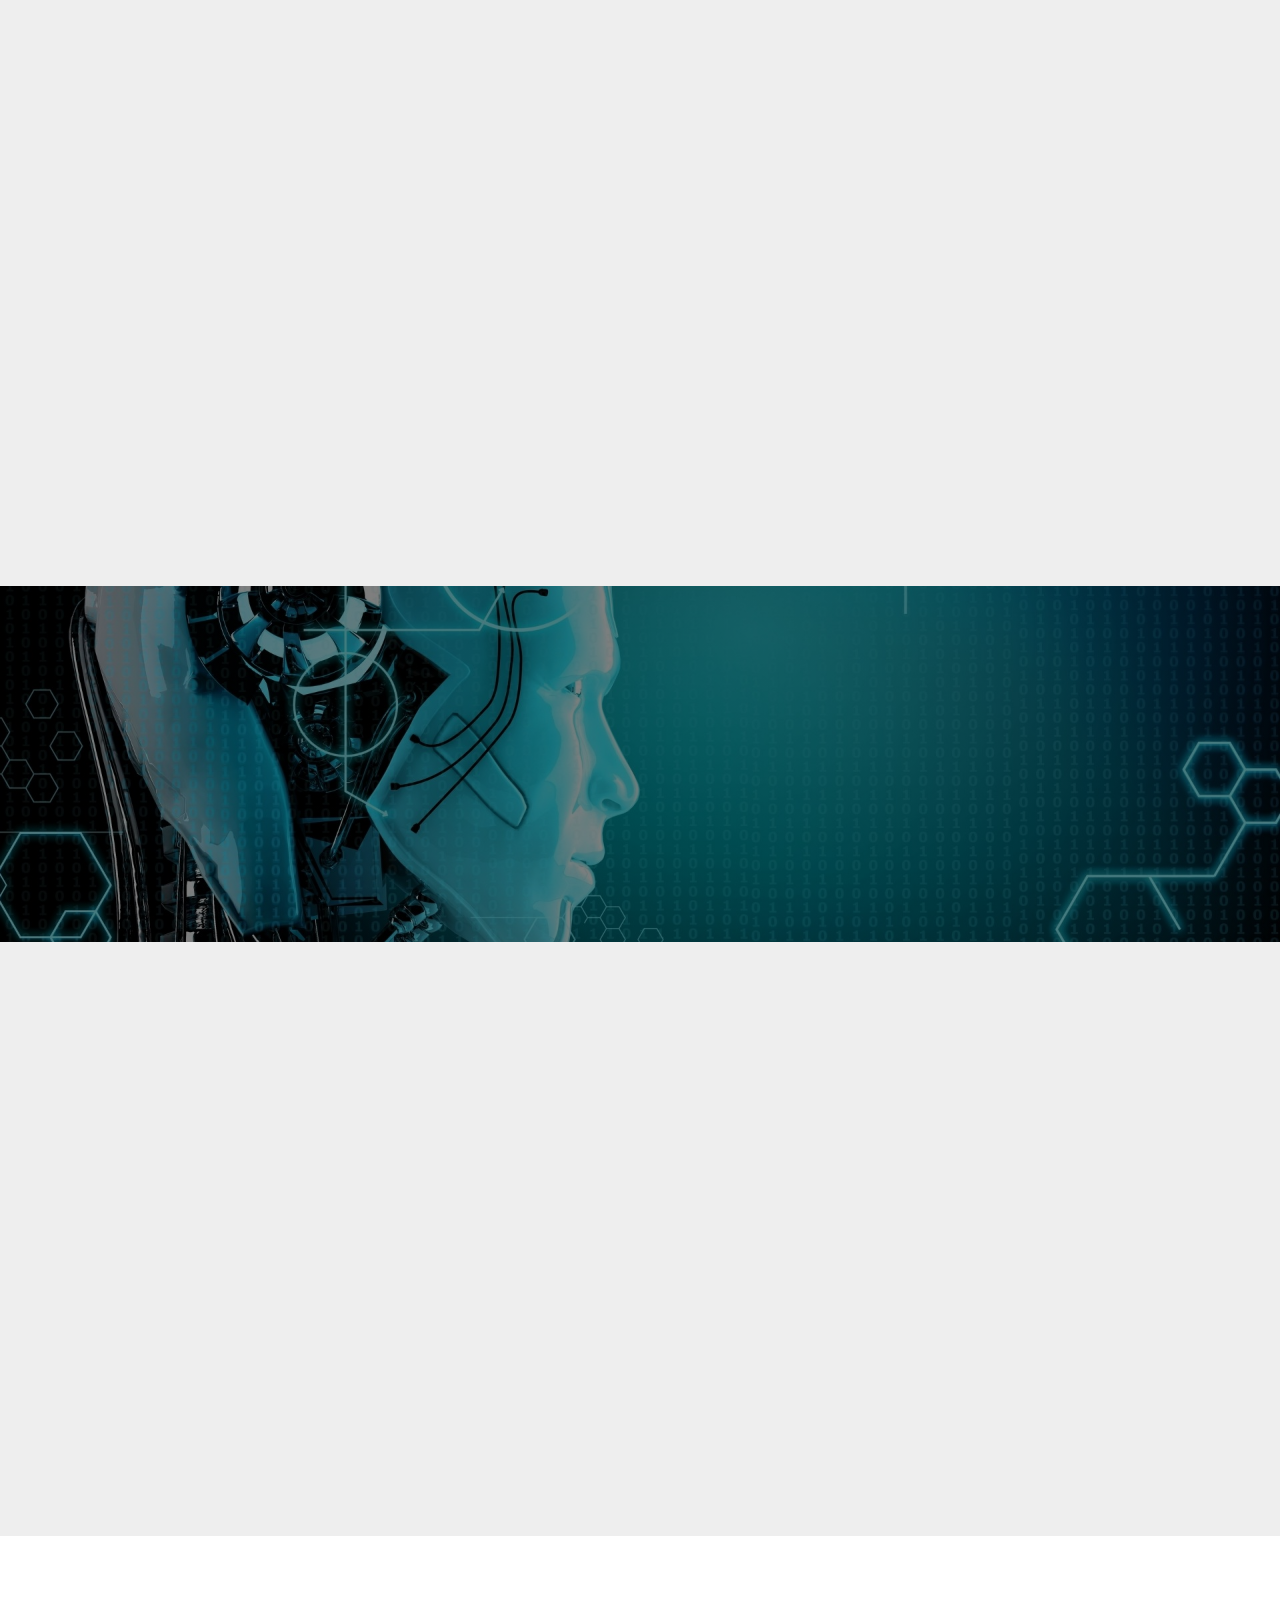
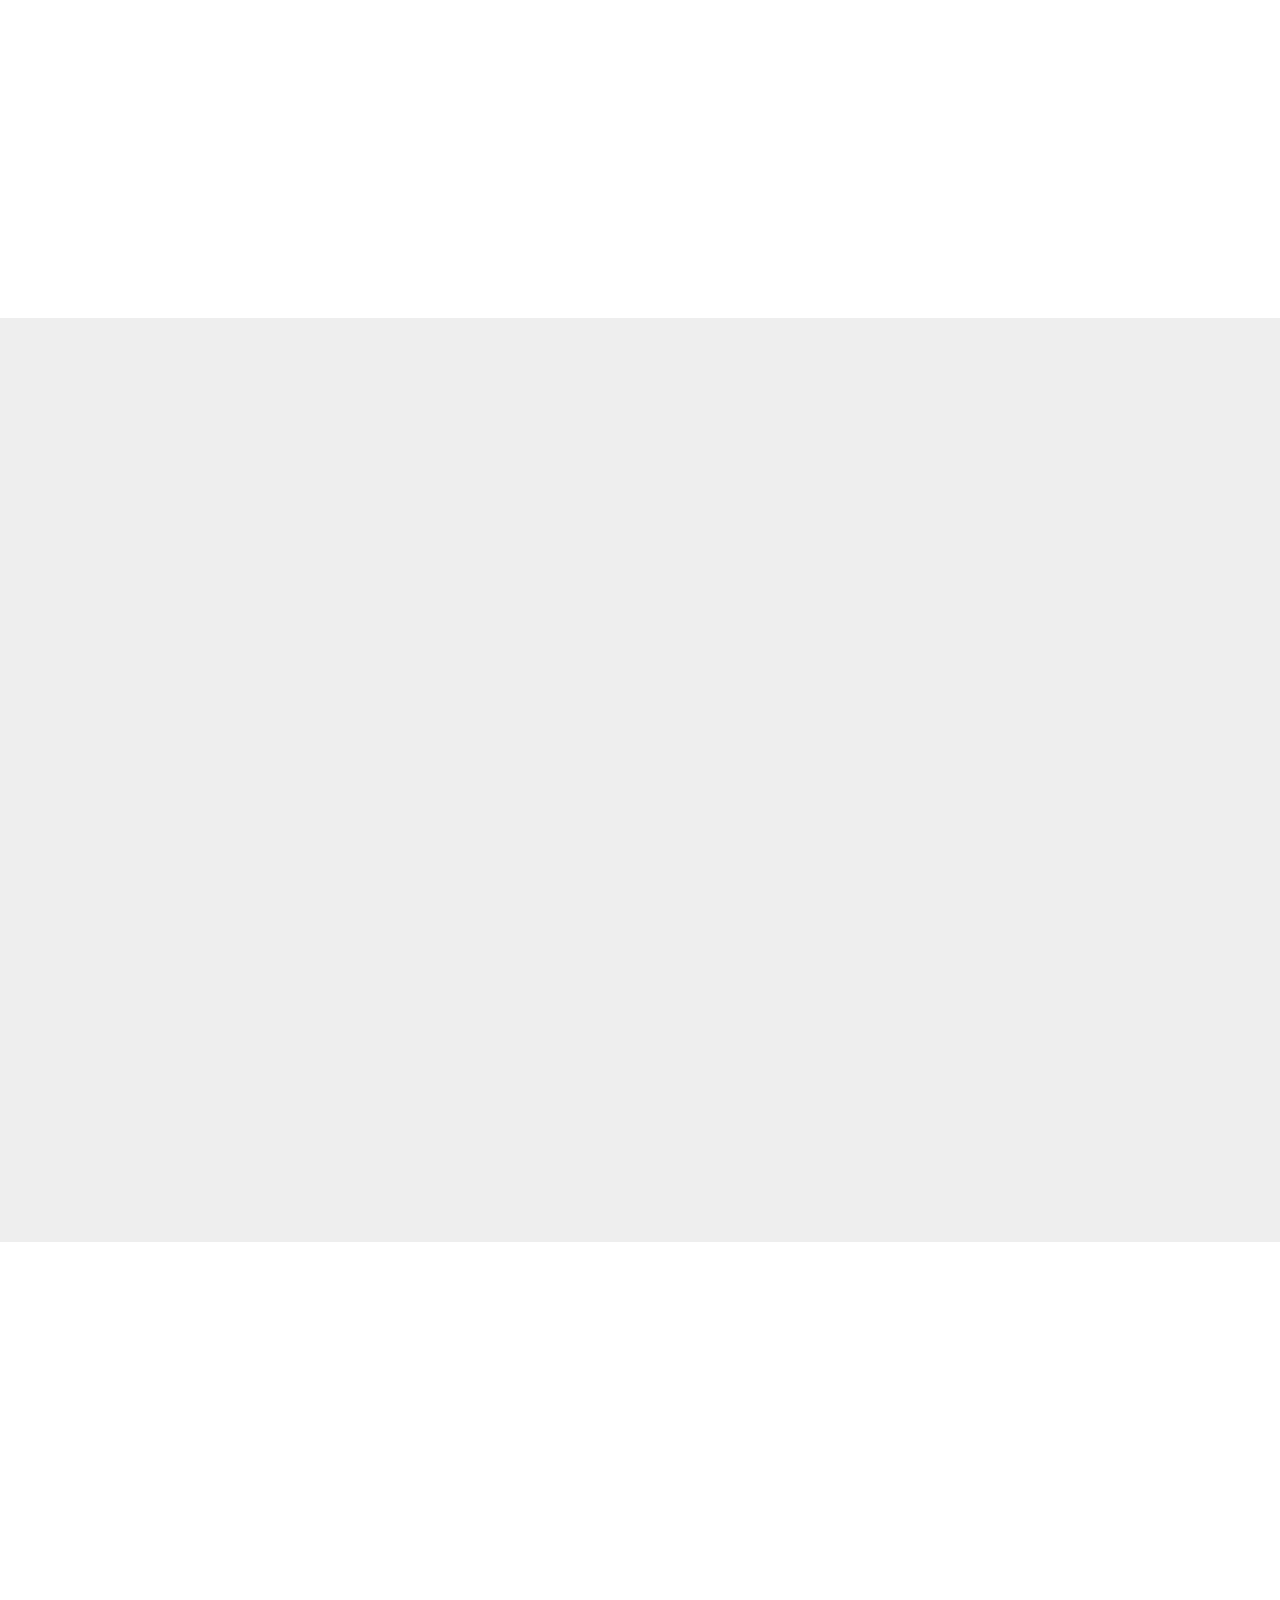
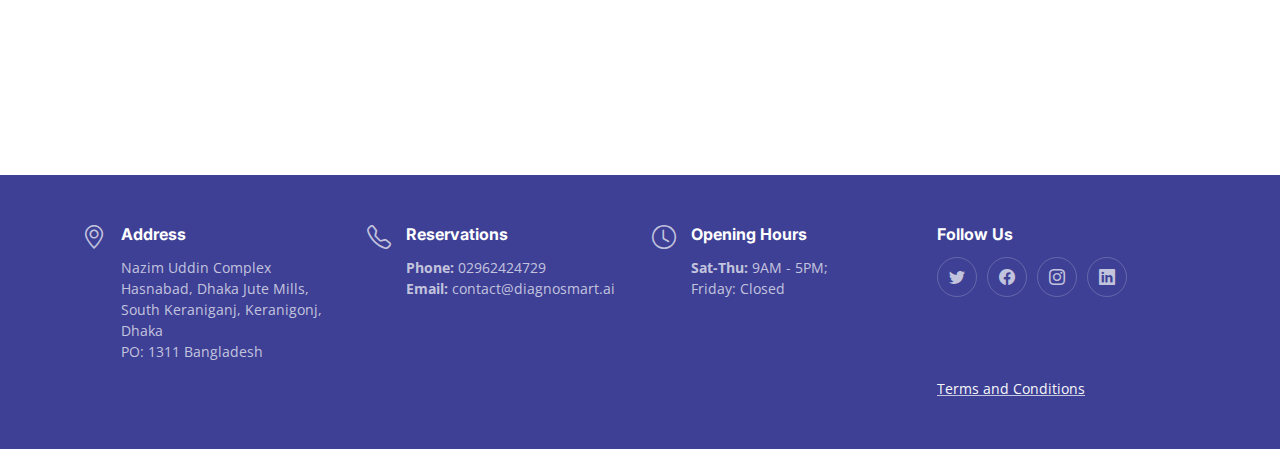
==== commit 6b4e1ccd: "add read more, read less btn in chefs section" ====
--- a/index.html
+++ b/index.html
@@ -514,7 +514,7 @@
                 <div class="member-info">
                   <h4>Andrew Ian Smith</h4>
                   <span>Co-Founder and Chairman</span>
-                  <p>
+                  <p id="desc">
                     Andrew Ian Smith is an experienced innovator in digital
                     healthcare and population health delivery, leading online
                     medical and healthcare financing solutions in 10+ countries,
@@ -573,7 +573,7 @@
                 <div class="member-info">
                   <h4>Md. Shoriful Islam</h4>
                   <span>Co-Founder and MD</span>
-                  <p>
+                  <p id="desc">
                     Md. Shoriful Islam is having 18 years of experience in
                     Business development and Channel Management in
                     Telecommunication, Mobile Financial Services, FMCG and
@@ -611,7 +611,7 @@
                 <div class="member-info">
                   <h4>Dr Niti Pall</h4>
                   <span>Senior Advisor</span>
-                  <p>
+                  <p id="desc">
                     Dr Niti Pall is the Medical Director at the Global Health
                     Practice, KPMG, and delivered PPP and universal healthcare
                     proposals and project analysis in 15 countries in Africa,
@@ -660,7 +660,7 @@
                 <div class="member-info">
                   <h4>S S Biswas</h4>
                   <span>Co-founder and Director</span>
-                  <p>
+                  <p id="desc">
                     A seasoned banker, S S Biswas. During his colourful banking
                     career, he worked with Sonali Bank in various capacities for
                     30 years. His dynamic leadership was on display in several
@@ -816,5 +816,6 @@
 
     <!-- Template Main JS File -->
     <script src="assets/js/main.js"></script>
+    <script src="assets/js/readMore.js"></script>
   </body>
 </html>
--- a/assets/css/main.css
+++ b/assets/css/main.css
@@ -1,7 +1,8 @@
-
 /* Fonts */
 :root {
-  --font-default: "Open Sans", system-ui, -apple-system, "Segoe UI", Roboto, "Helvetica Neue", Arial, "Noto Sans", "Liberation Sans", sans-serif, "Apple Color Emoji", "Segoe UI Emoji", "Segoe UI Symbol", "Noto Color Emoji";
+  --font-default: "Open Sans", system-ui, -apple-system, "Segoe UI", Roboto,
+    "Helvetica Neue", Arial, "Noto Sans", "Liberation Sans", sans-serif,
+    "Apple Color Emoji", "Segoe UI Emoji", "Segoe UI Symbol", "Noto Color Emoji";
   --font-primary: "Amatic SC", sans-serif;
   --font-secondary: "Inter", sans-serif;
 }
@@ -9,7 +10,7 @@
 /* Colors */
 :root {
   --color-default: #212529;
-  --color-primary: #3BBFD3;
+  --color-primary: #3bbfd3;
   --color-secondary: #37373f;
 }
 
@@ -32,7 +33,7 @@
 }
 
 a:hover {
-  color: #3E4095;
+  color: #3e4095;
   text-decoration: none;
 }
 
@@ -114,11 +115,11 @@
   font-size: 14px;
 }
 
-.breadcrumbs ol li+li {
+.breadcrumbs ol li + li {
   padding-left: 10px;
 }
 
-.breadcrumbs ol li+li::before {
+.breadcrumbs ol li + li::before {
   display: inline-block;
   padding-right: 10px;
   color: #676775;
@@ -303,7 +304,7 @@
 .header .btn-book-a-table:hover,
 .header .btn-book-a-table:focus:hover {
   color: #fff;
-  background: #3E4095;
+  background: #3e4095;
 }
 
 section {
@@ -330,7 +331,7 @@
     position: relative;
   }
 
-  .navbar>ul>li {
+  .navbar > ul > li {
     white-space: nowrap;
     padding: 10px 0 10px 28px;
   }
@@ -357,7 +358,7 @@
     margin-left: 5px;
   }
 
-  .navbar>ul>li>a:before {
+  .navbar > ul > li > a:before {
     content: "";
     position: absolute;
     width: 100%;
@@ -371,7 +372,7 @@
   }
 
   .navbar a:hover:before,
-  .navbar li:hover>a:before,
+  .navbar li:hover > a:before,
   .navbar .active:before {
     visibility: visible;
     width: 100%;
@@ -380,7 +381,7 @@
   .navbar a:hover,
   .navbar .active,
   .navbar .active:focus,
-  .navbar li:hover>a {
+  .navbar li:hover > a {
     color: #000;
   }
 
@@ -417,11 +418,11 @@
 
   .navbar .dropdown ul a:hover,
   .navbar .dropdown ul .active:hover,
-  .navbar .dropdown ul li:hover>a {
+  .navbar .dropdown ul li:hover > a {
     color: var(--color-primary);
   }
 
-  .navbar .dropdown:hover>ul {
+  .navbar .dropdown:hover > ul {
     opacity: 1;
     top: 100%;
     visibility: visible;
@@ -433,7 +434,7 @@
     visibility: hidden;
   }
 
-  .navbar .dropdown .dropdown:hover>ul {
+  .navbar .dropdown .dropdown:hover > ul {
     opacity: 1;
     top: 0;
     left: 100%;
@@ -446,13 +447,12 @@
     left: -90%;
   }
 
-  .navbar .dropdown .dropdown:hover>ul {
+  .navbar .dropdown .dropdown:hover > ul {
     left: -100%;
   }
 }
 
 @media (min-width: 1280px) {
-
   .mobile-nav-show,
   .mobile-nav-hide {
     display: none;
@@ -509,7 +509,7 @@
   }
 
   .navbar a:hover,
-  .navbar li:hover>a {
+  .navbar li:hover > a {
     color: #000;
   }
 
@@ -529,8 +529,8 @@
     border: 1px solid #eee;
   }
 
-  .navbar .dropdown>.dropdown-active,
-  .navbar .dropdown .dropdown>.dropdown-active {
+  .navbar .dropdown > .dropdown-active,
+  .navbar .dropdown .dropdown > .dropdown-active {
     display: block;
   }
 
@@ -635,7 +635,10 @@
 .about .play-btn {
   width: 94px;
   height: 94px;
-  background: radial-gradient(var(--color-primary) 50%, rgba(206, 18, 18, 0.4) 52%);
+  background: radial-gradient(
+    var(--color-primary) 50%,
+    rgba(206, 18, 18, 0.4) 52%
+  );
   border-radius: 50%;
   display: block;
   position: absolute;
@@ -812,7 +815,8 @@
 # Stats Counter Section
 --------------------------------------------------------------*/
 .stats-counter {
-  background: linear-gradient(rgba(0, 0, 0, 0.5), rgba(0, 0, 0, 0.5)), url("../img/slide-3.jpg") center center;
+  background: linear-gradient(rgba(0, 0, 0, 0.5), rgba(0, 0, 0, 0.5)),
+    url("../img/slide-3.jpg") center center;
   background-size: cover;
   padding: 100px 0;
 }
@@ -1080,7 +1084,7 @@
 }
 
 @media (min-width: 1200px) {
-  .events .swiper-slide-active+.swiper-slide {
+  .events .swiper-slide-active + .swiper-slide {
     border-left: 1px solid rgba(255, 255, 255, 0.5);
     border-right: 1px solid rgba(255, 255, 255, 0.5);
     z-index: 1;
@@ -1112,8 +1116,29 @@
   border-radius: 5px;
   background: #fff;
   box-shadow: 0px 0 30px rgba(55, 55, 63, 0.08);
-  transition: 0.3s;
-}
+  transition: all 0.3s ease-in-out;
+}
+
+.see_more-btn {
+  font-weight: 500;
+  font-size: 14px;
+  letter-spacing: 1px;
+  display: inline-block;
+  padding: 12px 36px;
+  border-radius: 50px;
+  border:none;
+  outline: none;
+  transition: 0.5s;
+  color: #fff;
+  background: var(--color-primary);
+  box-shadow: 0 8px 28px rgba(206, 18, 18, 0.2);
+}
+
+.see_more-btn:hover {
+  background: rgba(206, 18, 18, 0.8);
+  box-shadow: 0 8px 28px rgba(206, 18, 18, 0.45);
+}
+
 
 .chefs .chef-member .member-img {
   position: relative;
@@ -1185,10 +1210,12 @@
   padding-top: 15px;
   line-height: 26px;
   color: rgba(33, 37, 41, 0.7);
+  transition: all 0.3s ease-in-out;
 }
 
 .chefs .chef-member:hover {
-  transform: scale(1.08);
+  /* transform: scale(1.08); */
+  transform: scale(1.02);
   box-shadow: 0px 0 30px rgba(55, 55, 63, 0.15);
 }
 
@@ -1302,7 +1329,7 @@
   padding: 12px 15px;
 }
 
-.book-a-table .php-email-form button[type=submit] {
+.book-a-table .php-email-form button[type="submit"] {
   background: var(--color-primary);
   border: 0;
   padding: 14px 60px;
@@ -1311,7 +1338,7 @@
   border-radius: 50px;
 }
 
-.book-a-table .php-email-form button[type=submit]:hover {
+.book-a-table .php-email-form button[type="submit"]:hover {
   background: #ec2727;
 }
 
@@ -1446,7 +1473,7 @@
   font-weight: 600;
 }
 
-.contact .php-email-form .error-message br+br {
+.contact .php-email-form .error-message br + br {
   margin-top: 25px;
 }
 
@@ -1499,7 +1526,7 @@
   padding: 10px 12px;
 }
 
-.contact .php-email-form button[type=submit] {
+.contact .php-email-form button[type="submit"] {
   background: var(--color-primary);
   border: 0;
   padding: 12px 40px;
@@ -1508,7 +1535,7 @@
   border-radius: 50px;
 }
 
-.contact .php-email-form button[type=submit]:hover {
+.contact .php-email-form button[type="submit"]:hover {
   background: #ec2727;
 }
 
@@ -1527,7 +1554,7 @@
 --------------------------------------------------------------*/
 .hero {
   width: 100%;
-  background-image: url('../img/slide-4.jpg');
+  background-image: url("../img/slide-4.jpg");
   background-size: cover;
   position: relative;
   min-height: 60vh;
@@ -1610,7 +1637,7 @@
 --------------------------------------------------------------*/
 .footer {
   font-size: 14px;
-  background-color: #3E4095;
+  background-color: #3e4095;
   padding: 50px 0;
   color: rgba(255, 255, 255, 0.7);
 }
@@ -1695,6 +1722,6 @@
   color: #fff;
 }
 
-.soon{
+.soon {
   font-family: var(--font-primary);
-}+}
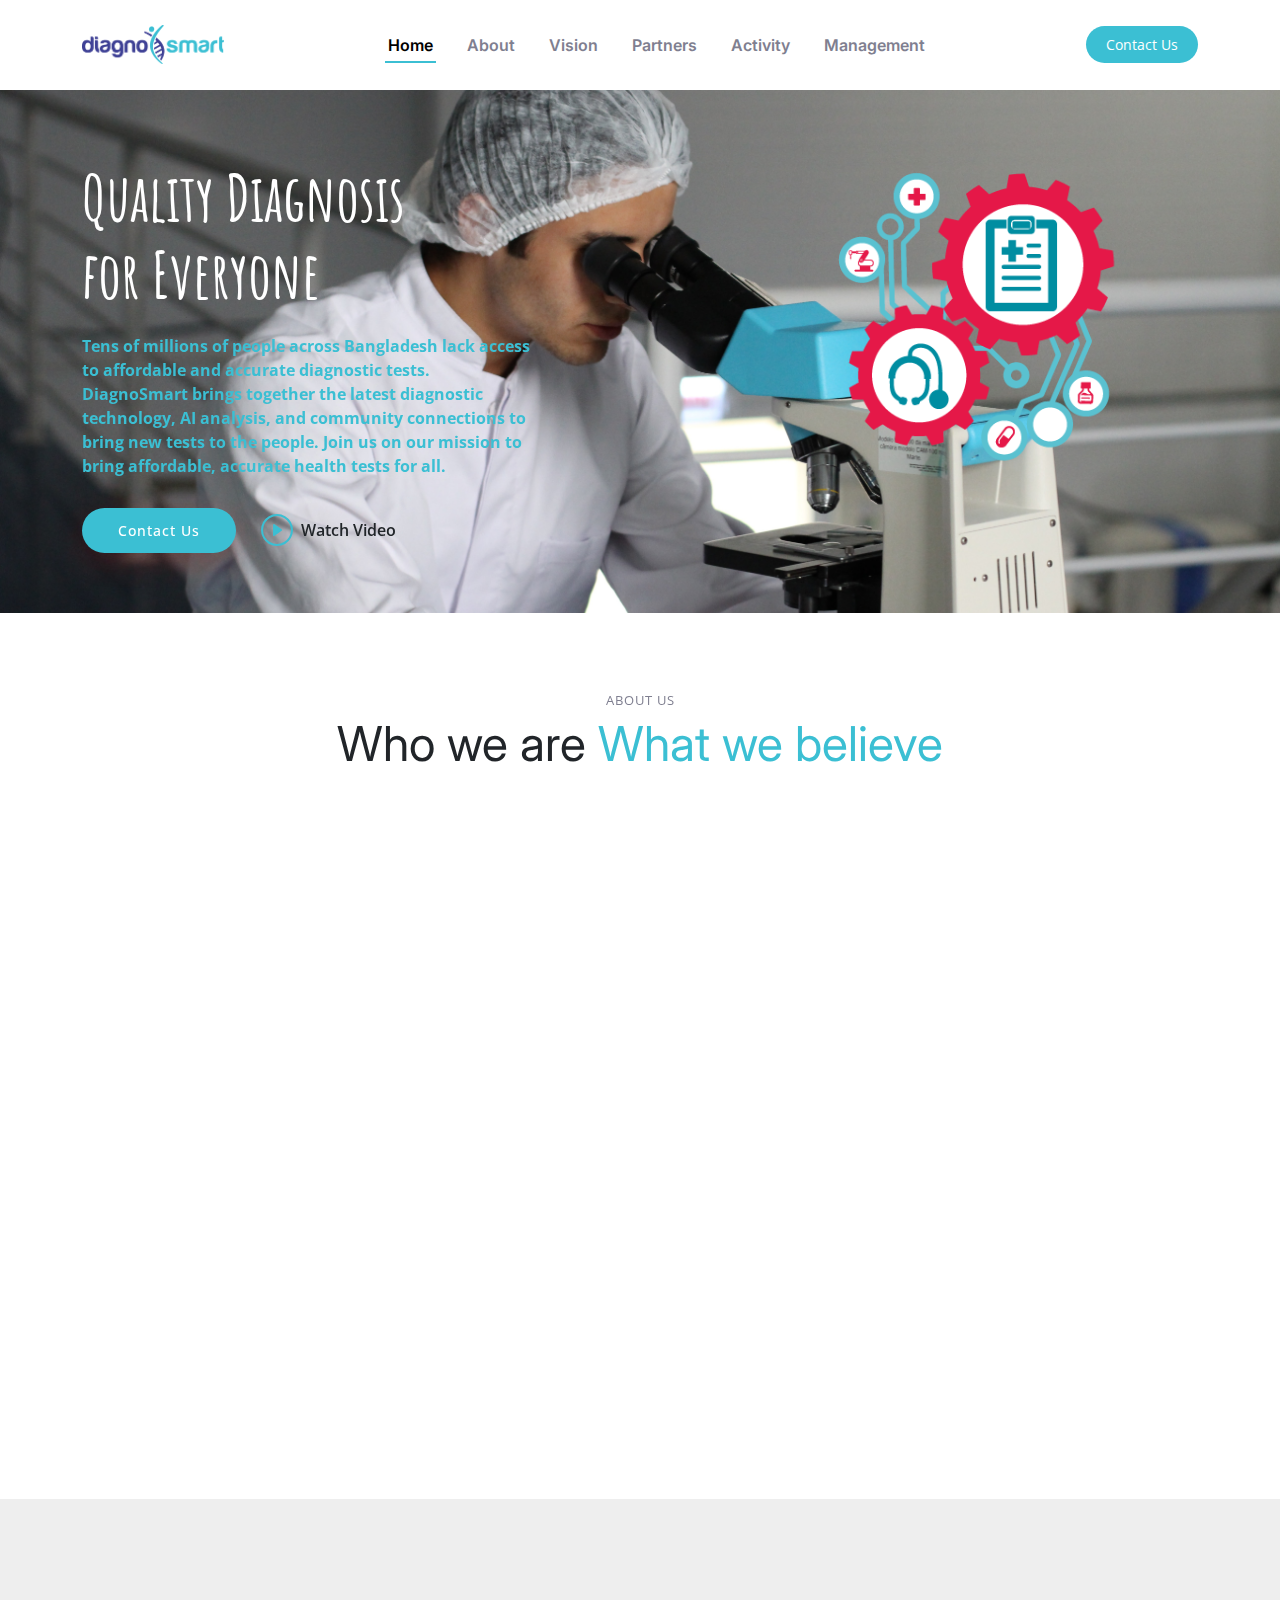
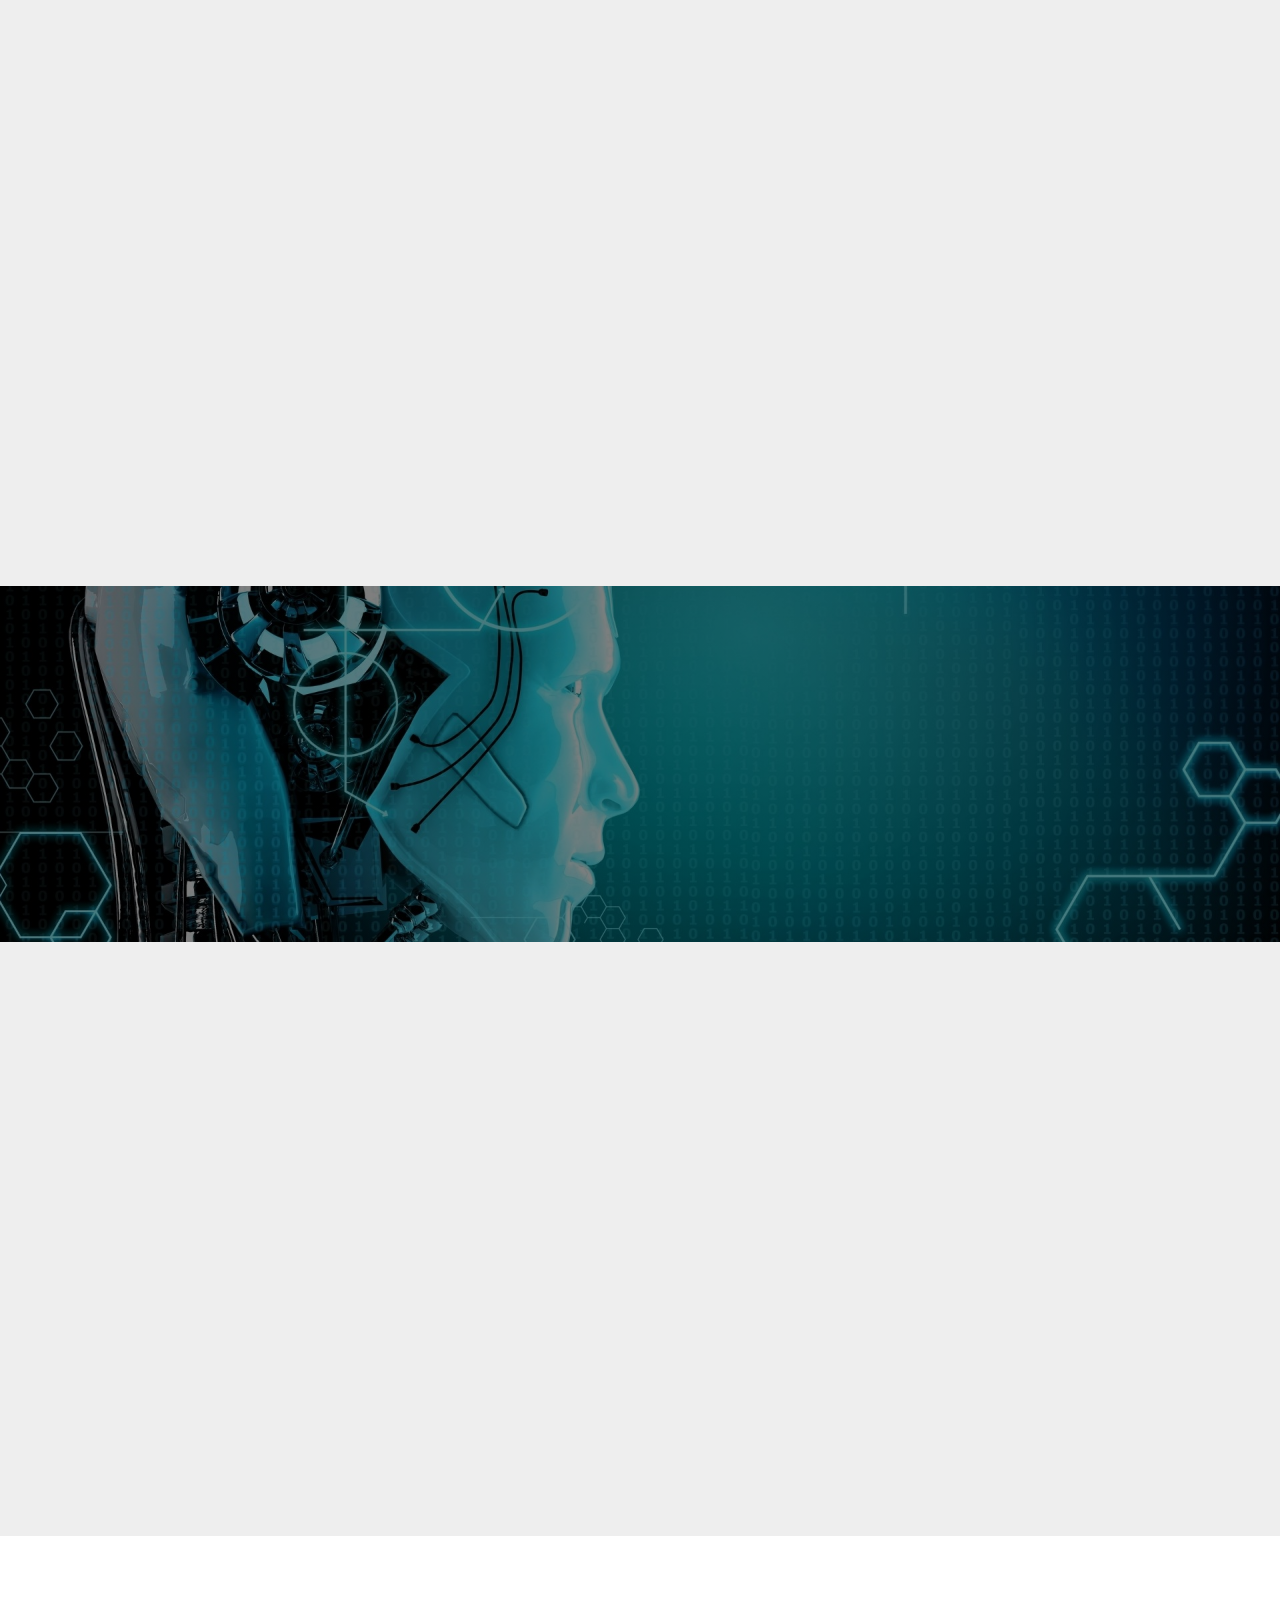
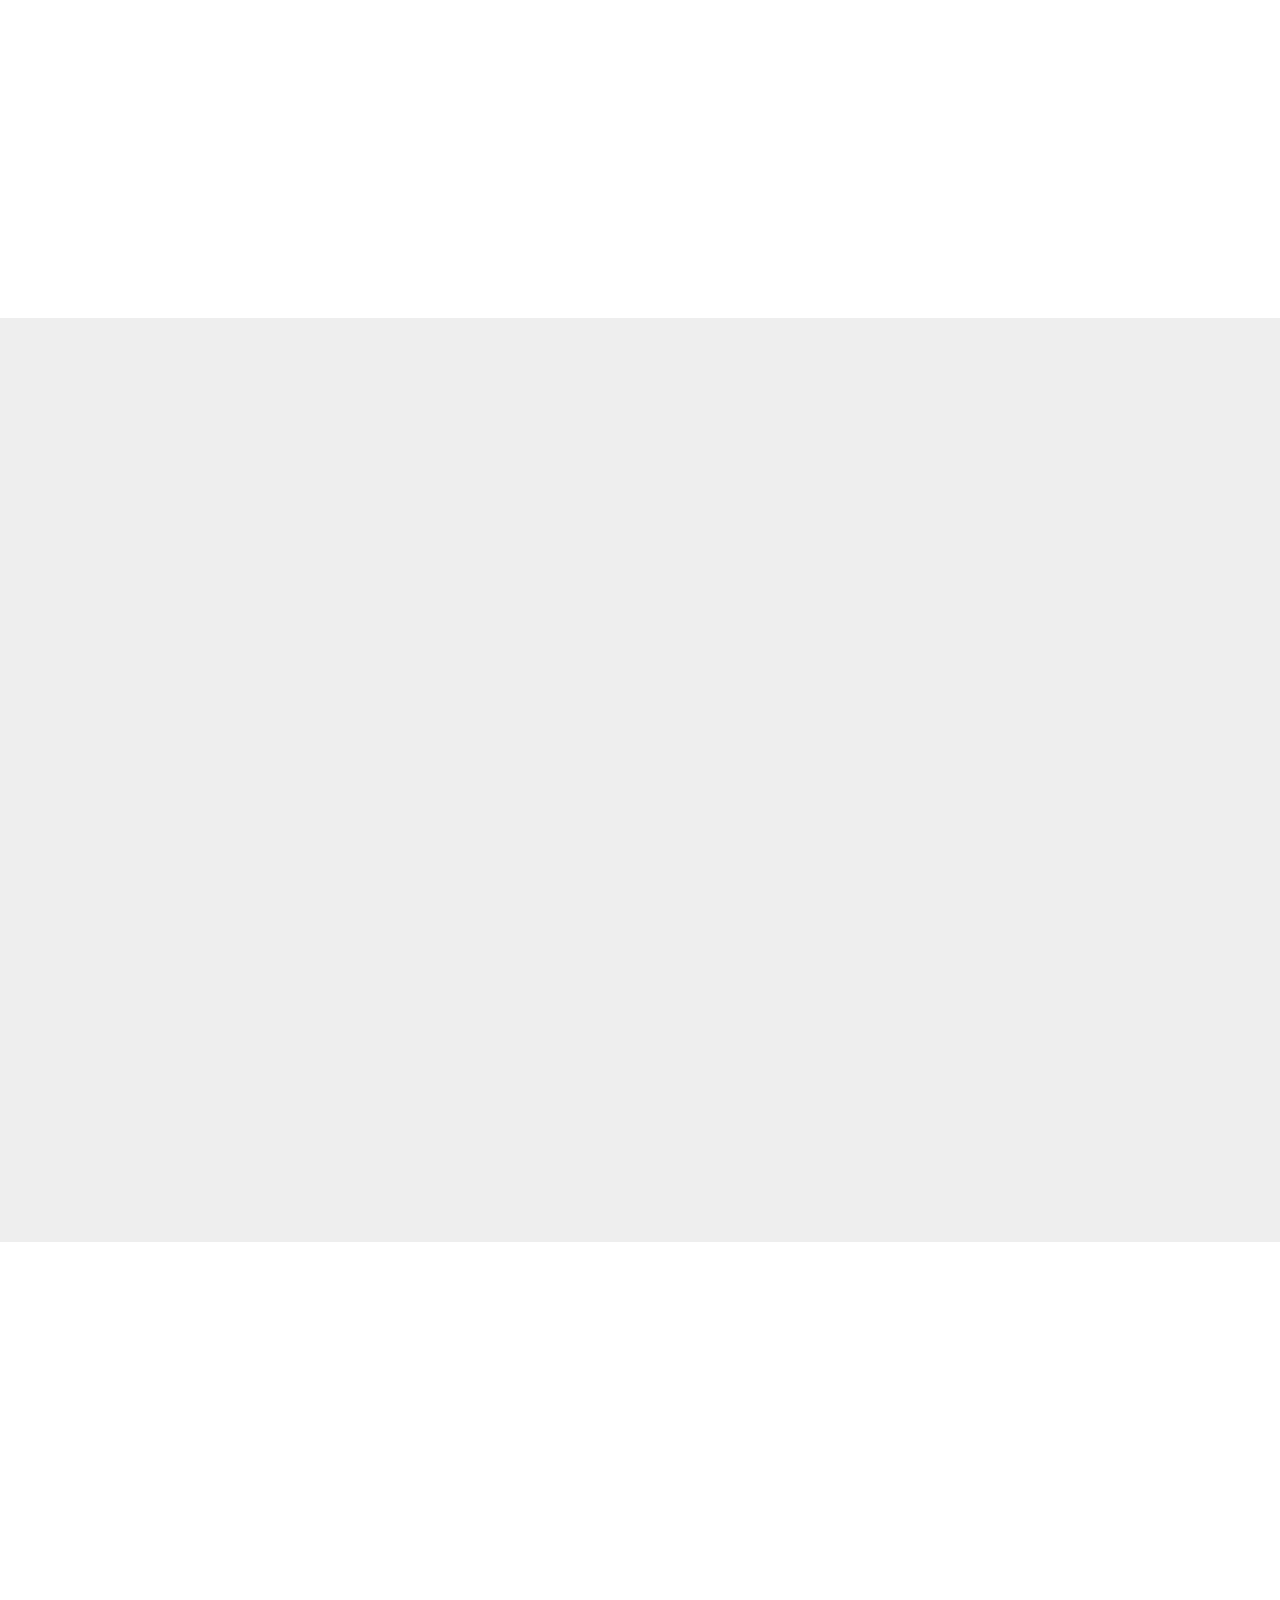
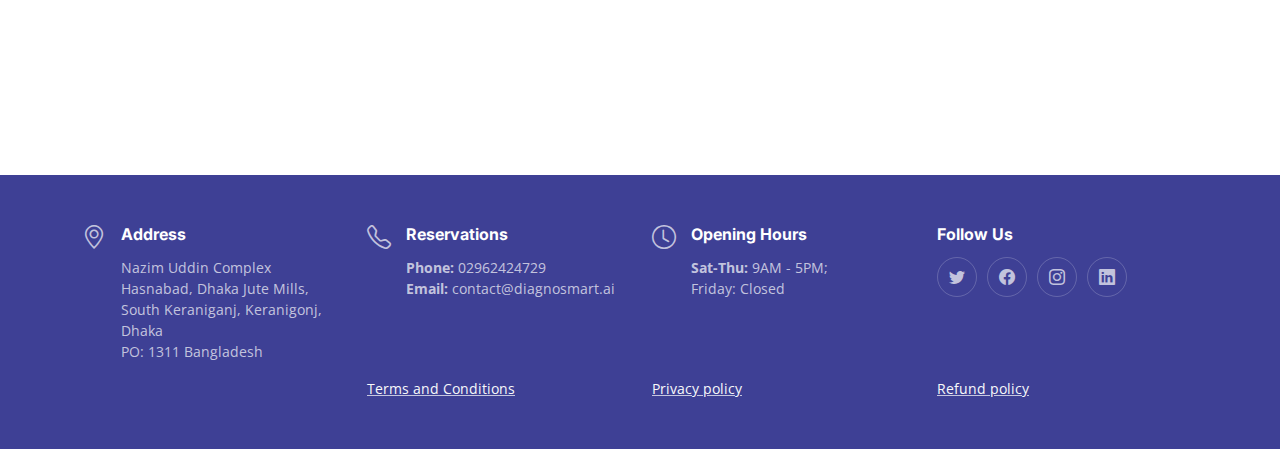
==== commit a87c8a0f: "privacy policy and refund policy added" ====
--- a/index.html
+++ b/index.html
@@ -792,6 +792,12 @@
           <a class="w-25 link-light" href="/terms-and-conditions"
             >Terms and Conditions</a
           >
+          <a class="w-25 link-light" href="/privacy-policy"
+            >Privacy policy</a
+          >
+          <a class="w-25 link-light" href="/refund-policy"
+            >Refund policy</a
+          >
         </div>
       </div>
     </footer>
--- a/assets/css/main.css
+++ b/assets/css/main.css
@@ -25,6 +25,7 @@
 body {
   font-family: var(--font-default);
   color: var(--color-default);
+  scroll-behavior: smooth;
 }
 
 a {
@@ -1126,7 +1127,7 @@
   display: inline-block;
   padding: 12px 36px;
   border-radius: 50px;
-  border:none;
+  border: none;
   outline: none;
   transition: 0.5s;
   color: #fff;
@@ -1138,7 +1139,6 @@
   background: rgba(206, 18, 18, 0.8);
   box-shadow: 0 8px 28px rgba(206, 18, 18, 0.45);
 }
-
 
 .chefs .chef-member .member-img {
   position: relative;
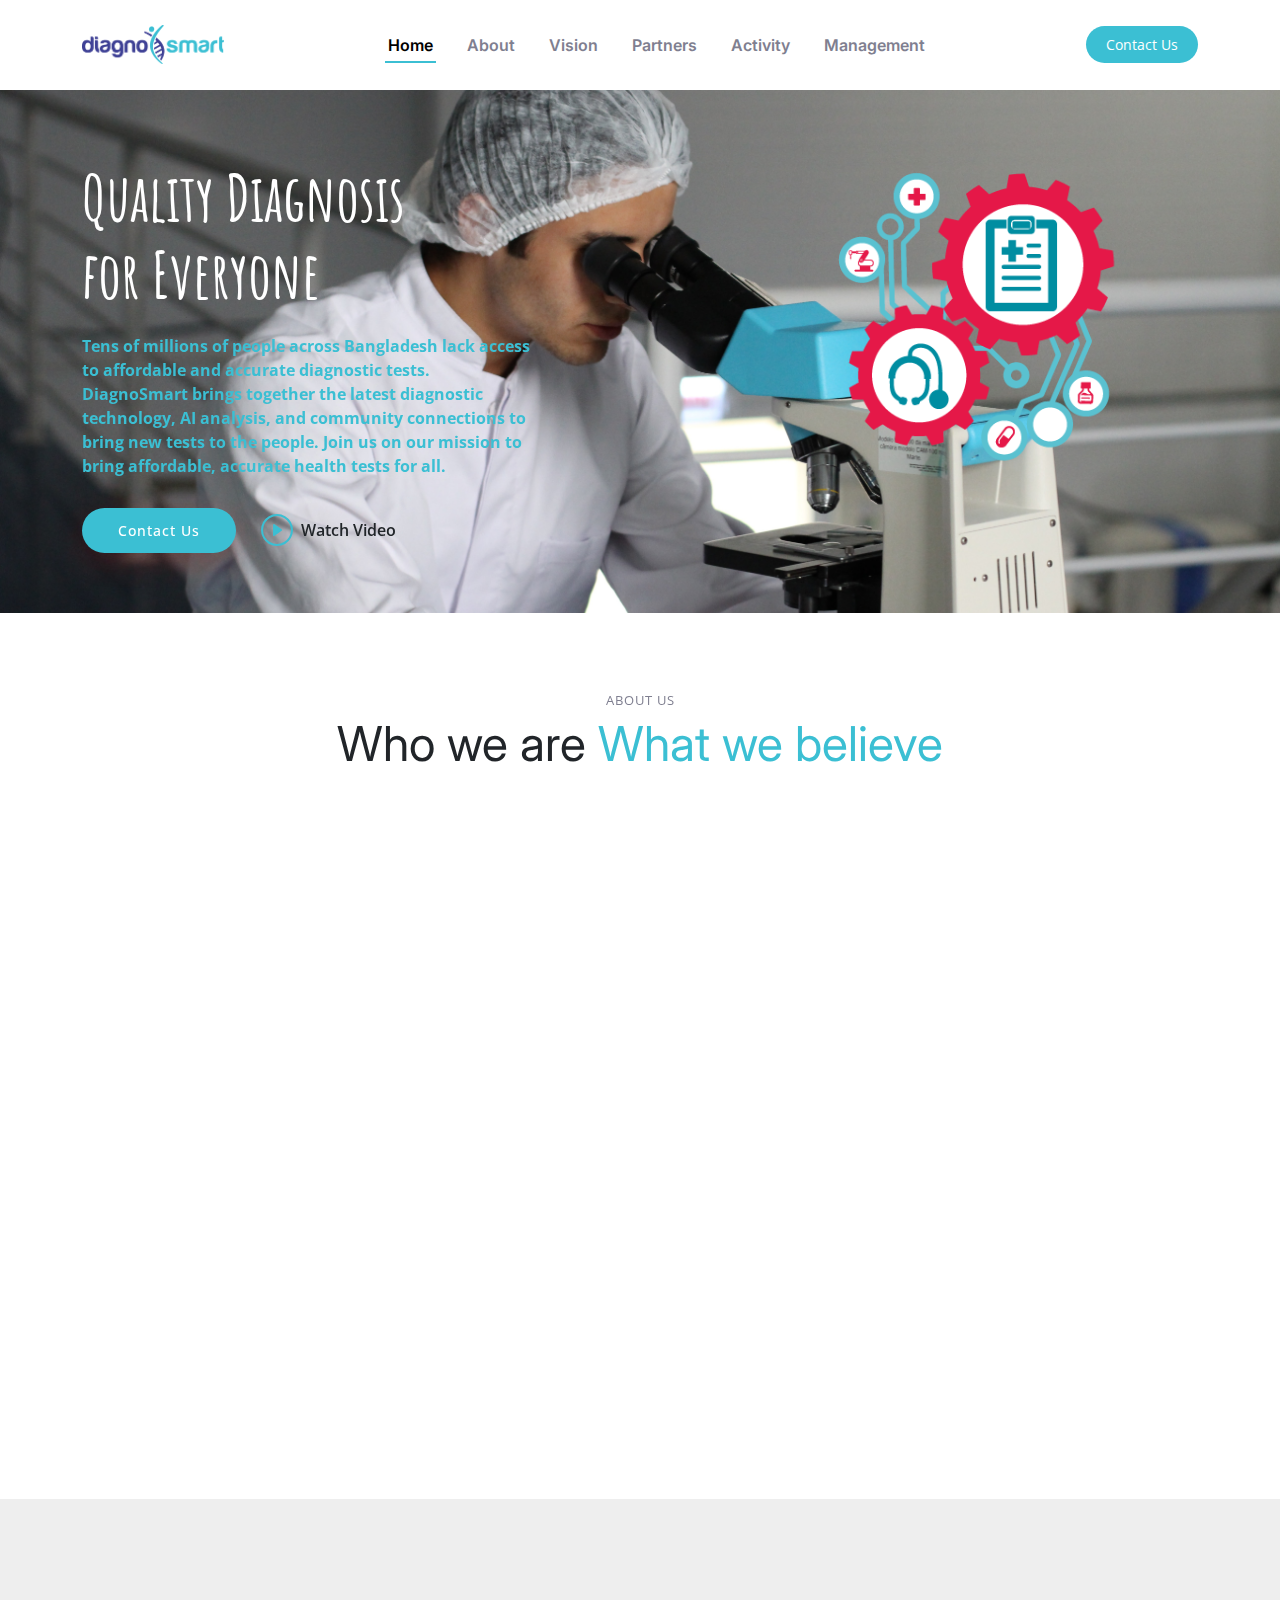
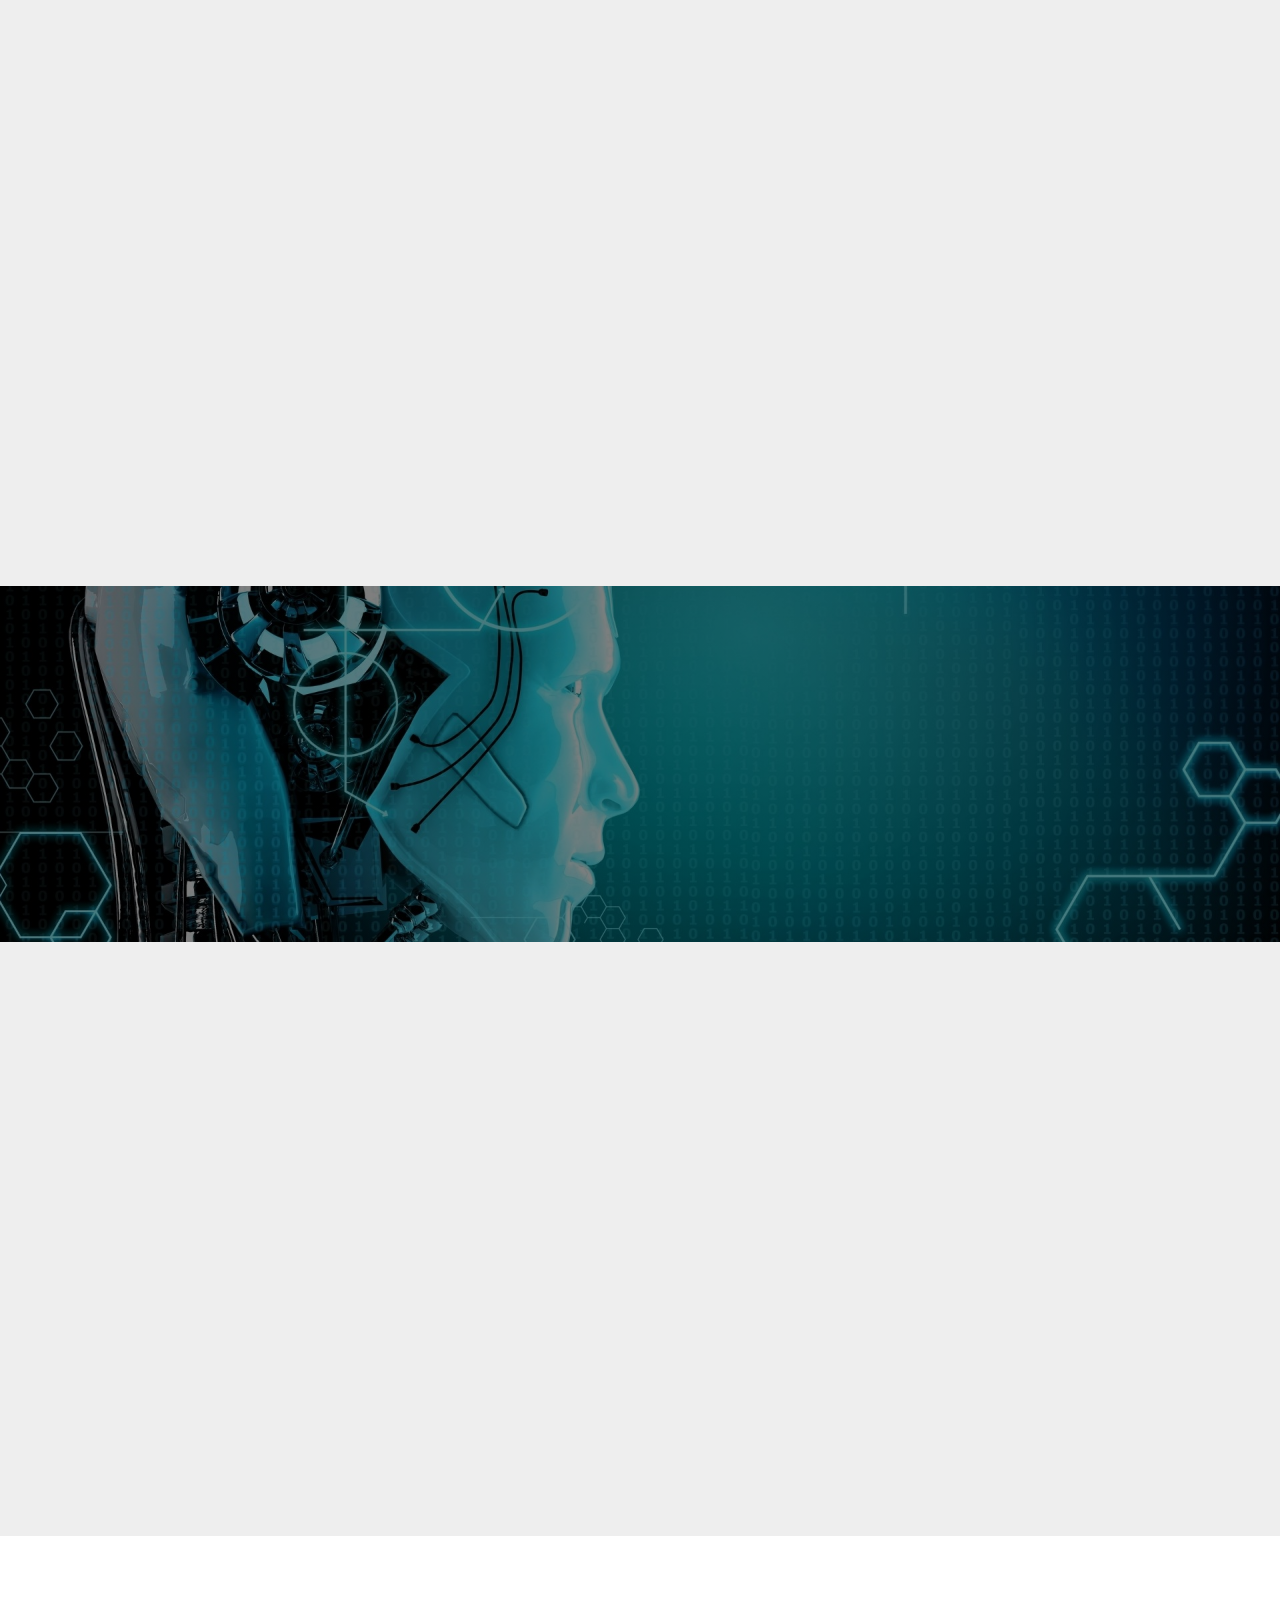
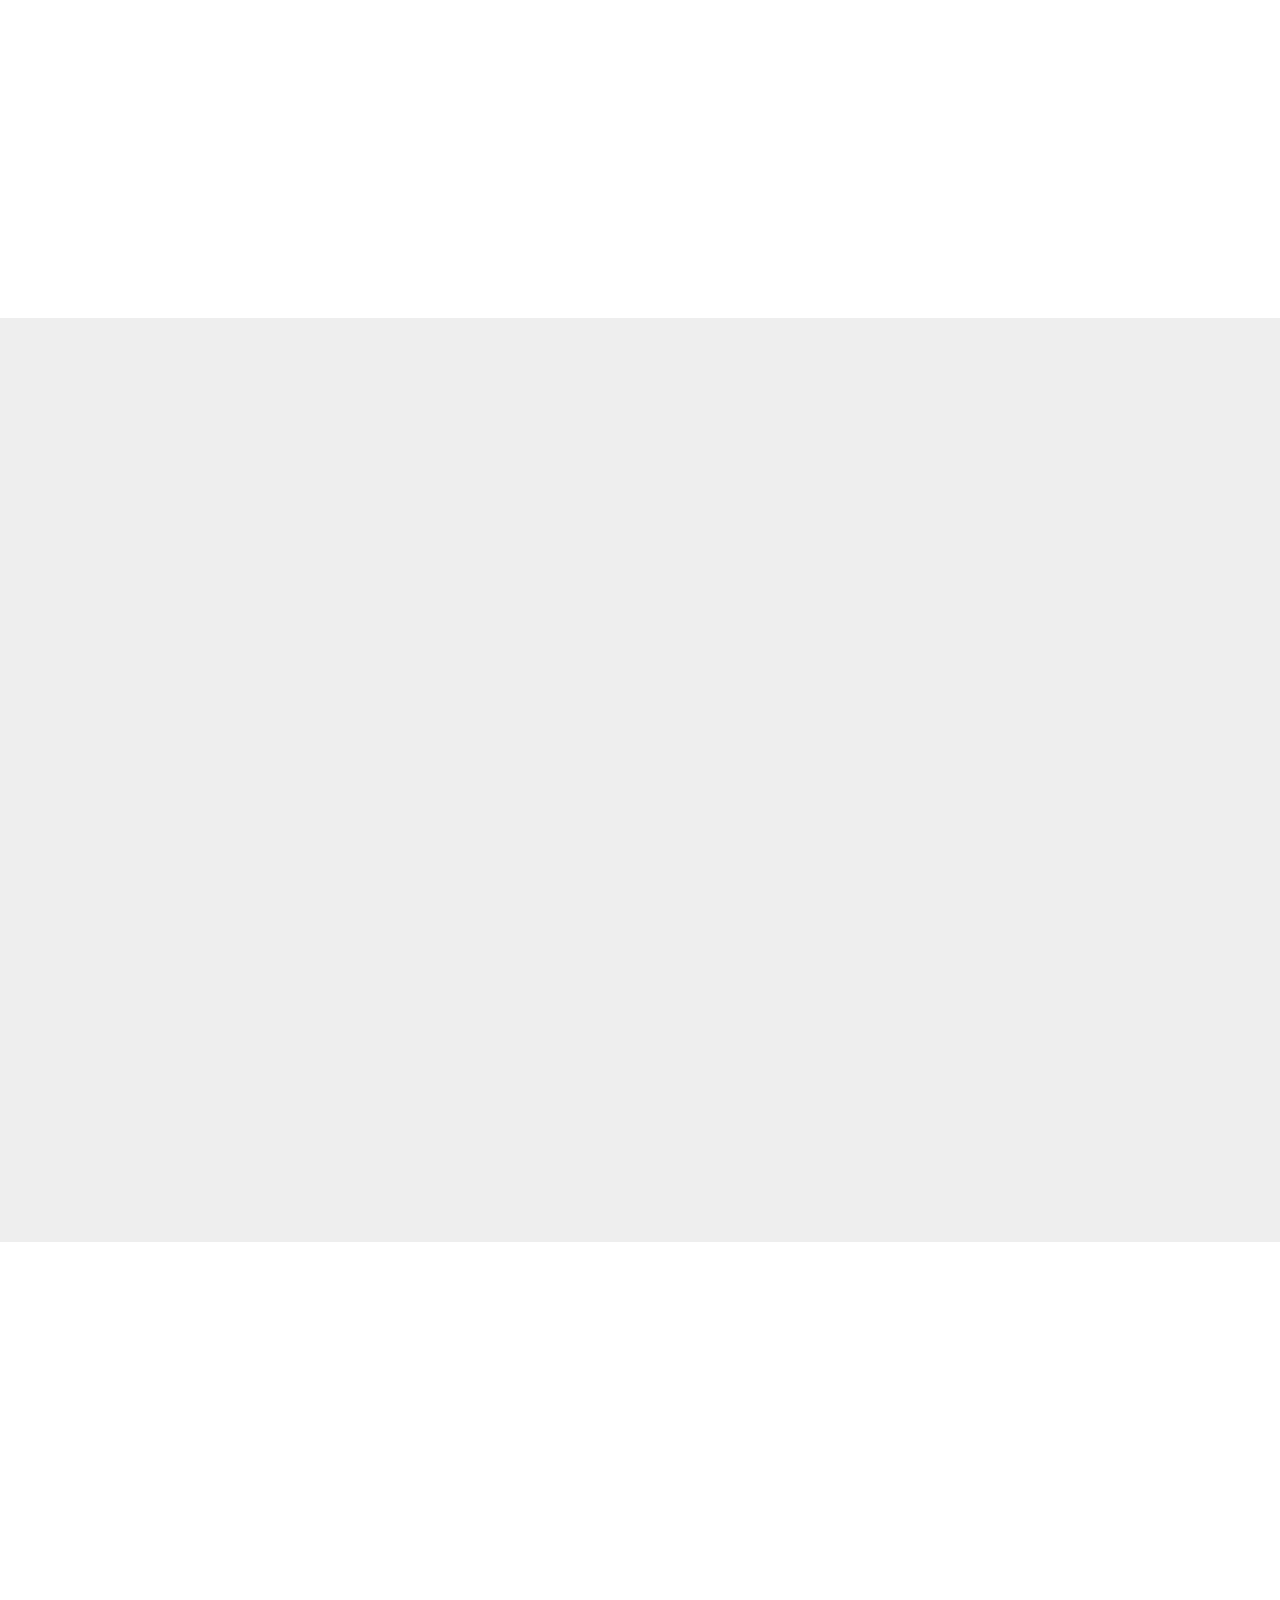
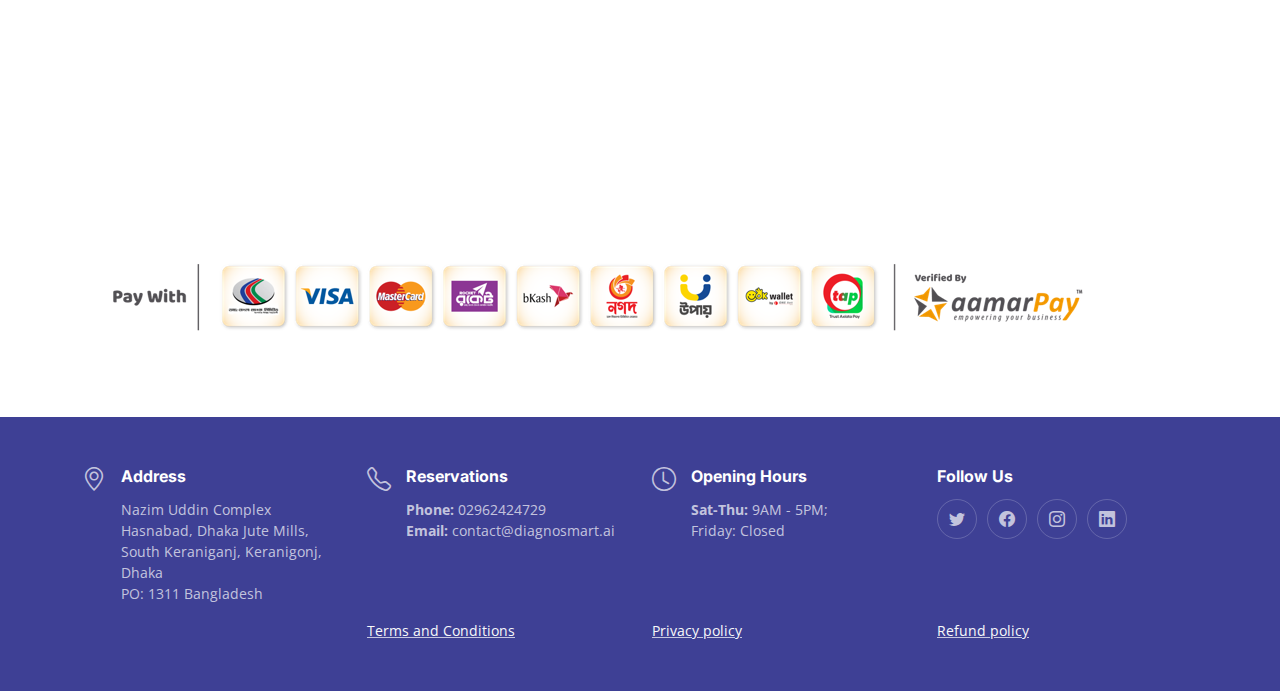
==== commit 43b6286b: "payment method img added" ====
--- a/index.html
+++ b/index.html
@@ -736,6 +736,14 @@
         </div>
       </section>
       <!-- End Contact Section -->
+
+      <section class="container">
+        <img
+          class="img-fluid"
+          src="/assets/img/payment-methods.png"
+          alt="payment"
+        />
+      </section>
     </main>
     <!-- End #main -->
 
@@ -792,12 +800,8 @@
           <a class="w-25 link-light" href="/terms-and-conditions"
             >Terms and Conditions</a
           >
-          <a class="w-25 link-light" href="/privacy-policy"
-            >Privacy policy</a
-          >
-          <a class="w-25 link-light" href="/refund-policy"
-            >Refund policy</a
-          >
+          <a class="w-25 link-light" href="/privacy-policy">Privacy policy</a>
+          <a class="w-25 link-light" href="/refund-policy">Refund policy</a>
         </div>
       </div>
     </footer>
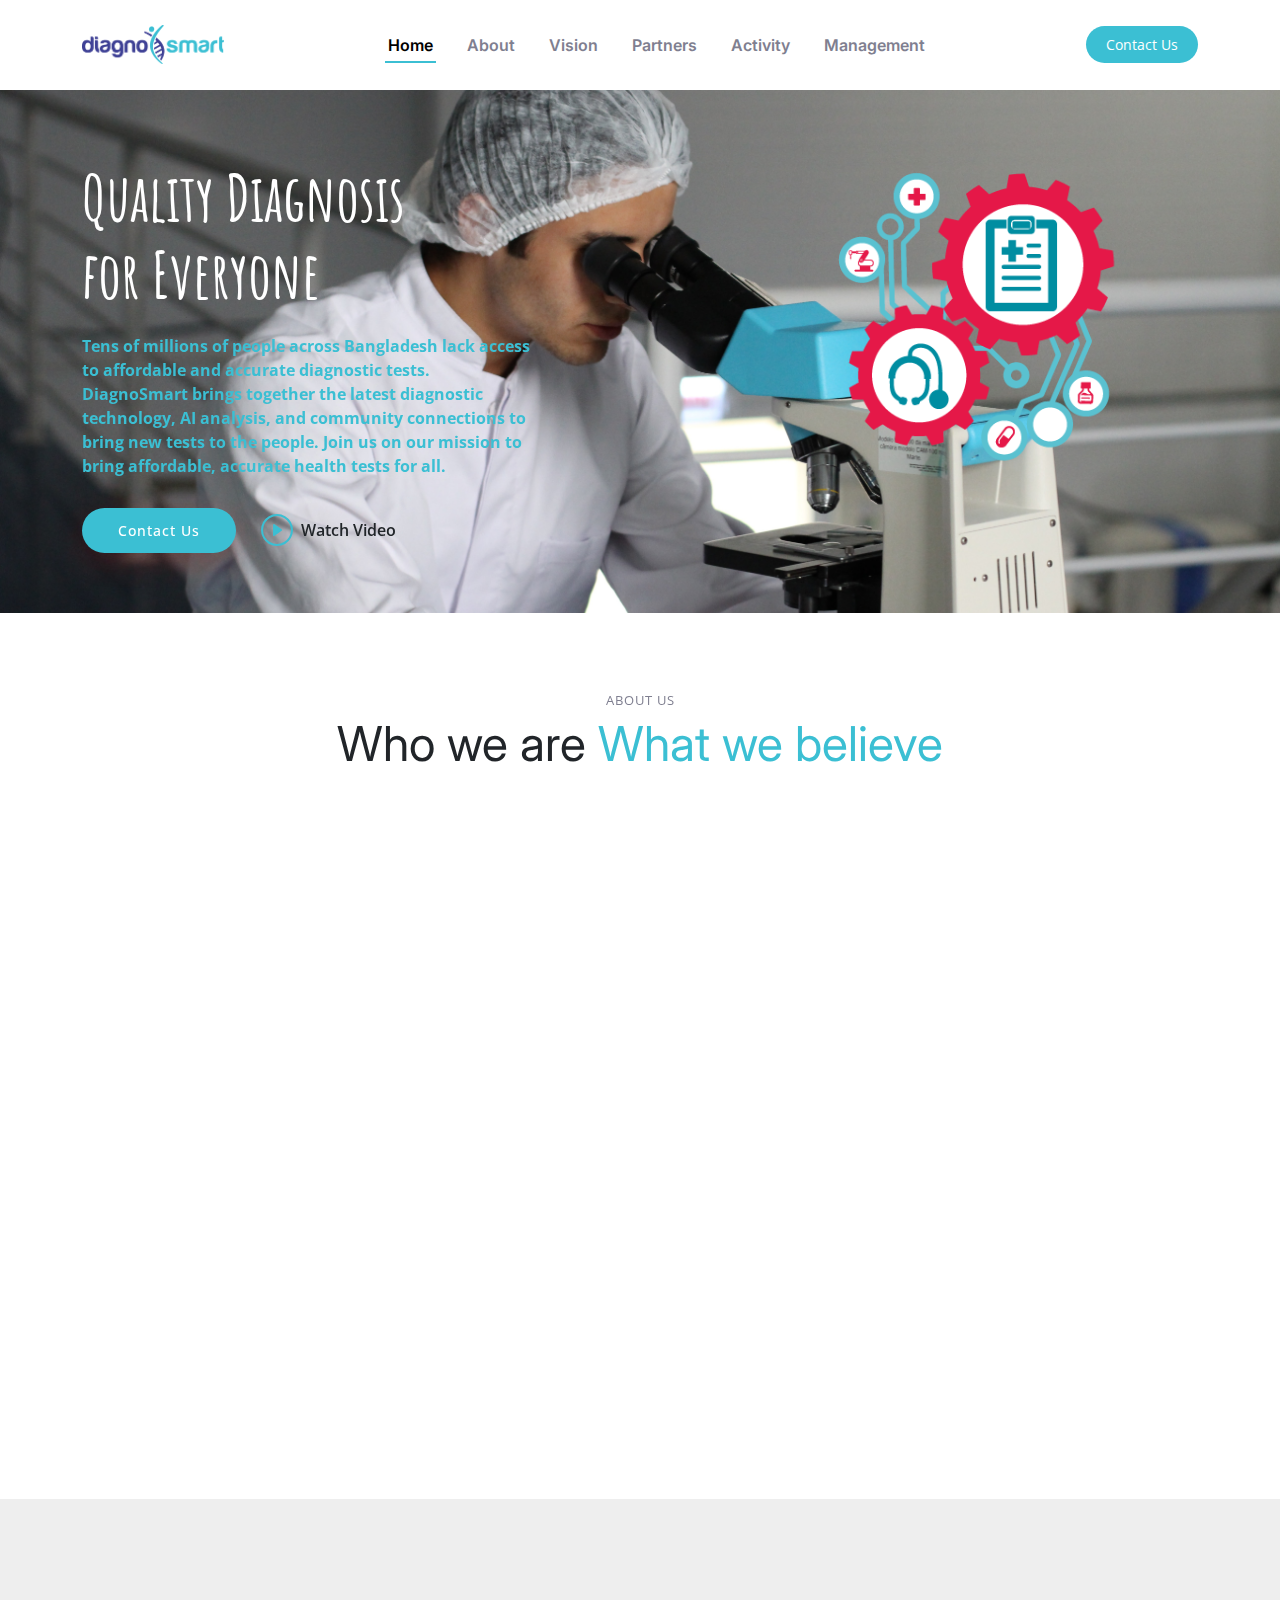
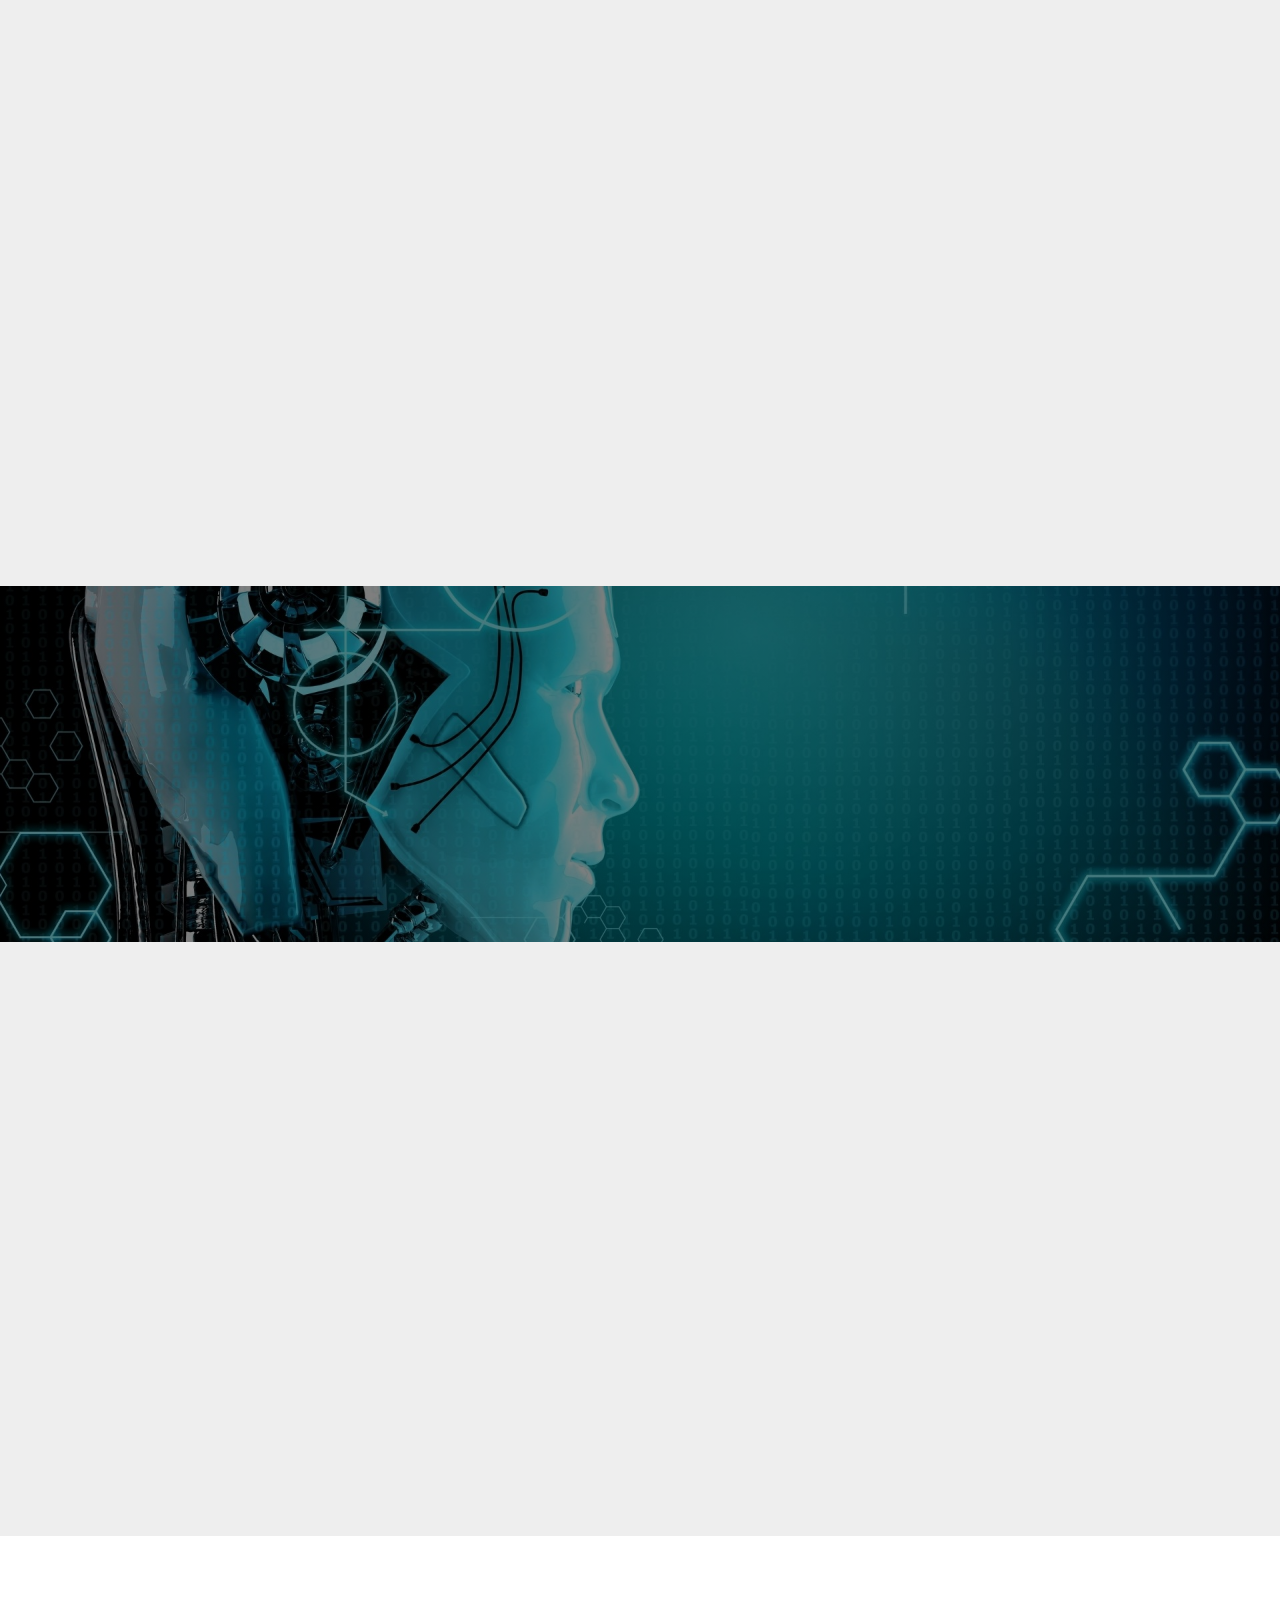
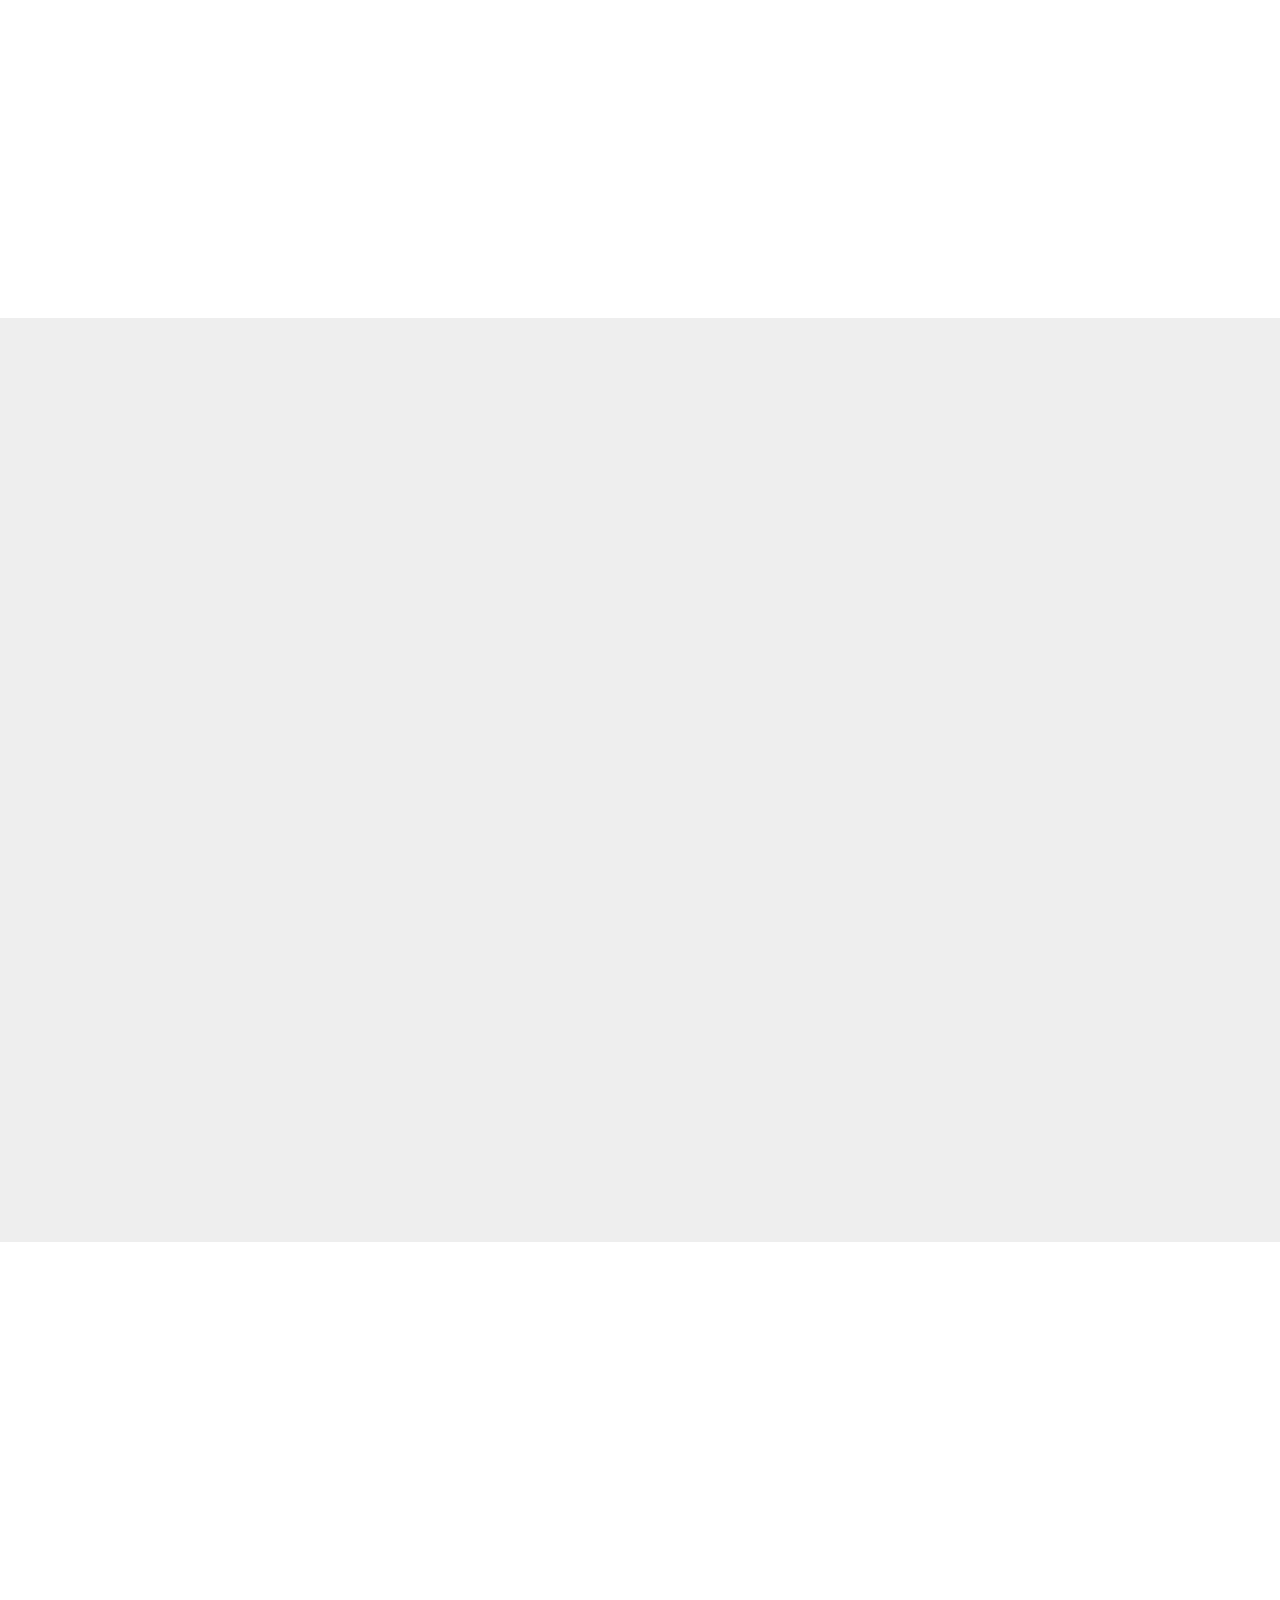
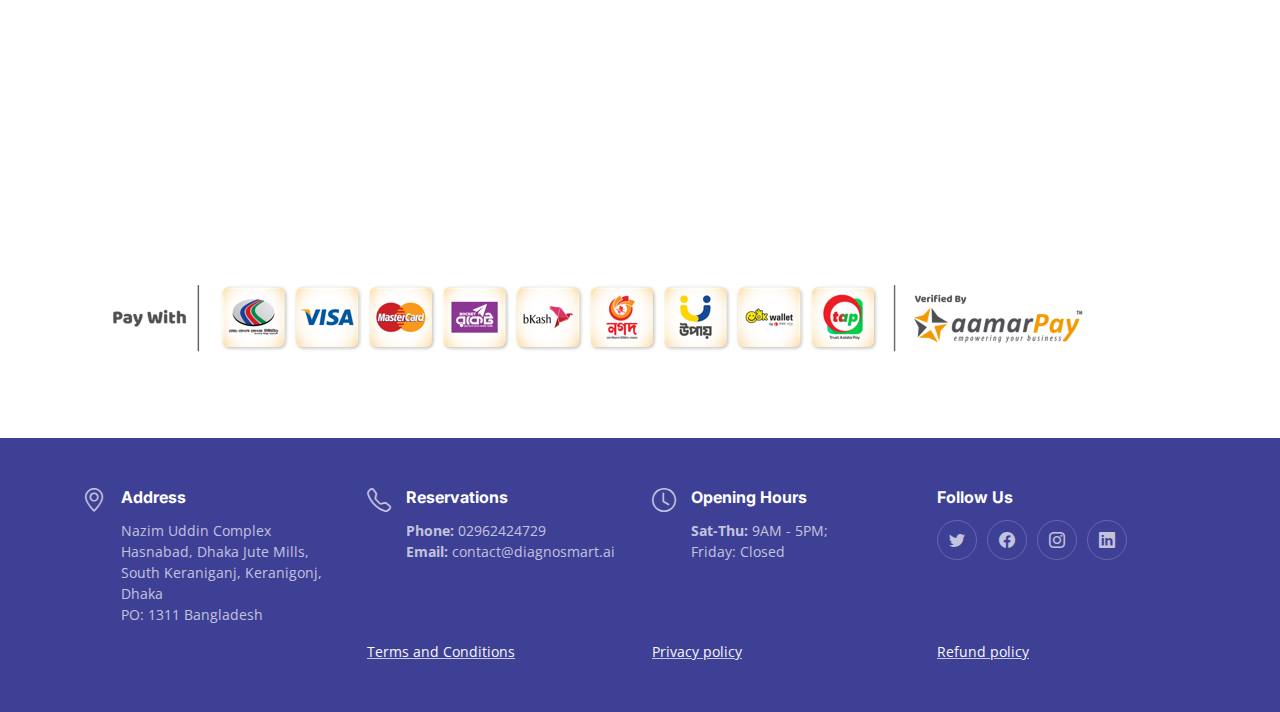
==== commit b25d41fc: "update address" ====
--- a/index.html
+++ b/index.html
@@ -689,7 +689,7 @@
                 <i class="icon bi bi-map flex-shrink-0"></i>
                 <div>
                   <h3>Our Address</h3>
-                  <p>House 15, Road 1, Block F, Section 2, Mirpur, Dhaka</p>
+                  <p>Nazim Uddin Complex, Hasnabad, Dhaka Jute Mills, South Keraniganj, Keranigonj, Dhaka, PO: 1311 Bangladesh</p>
                 </div>
               </div>
             </div>
